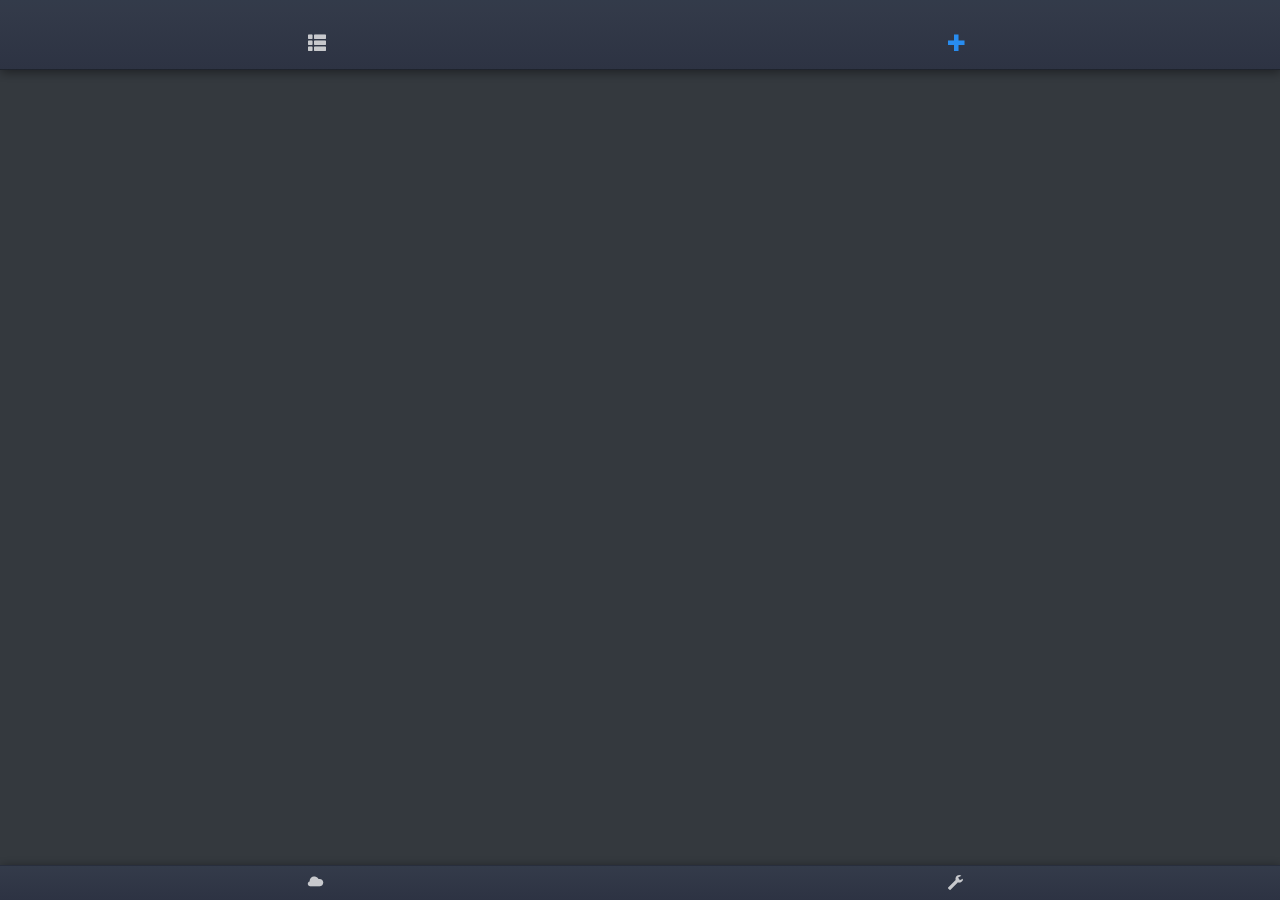
==== index.html @ 7ccb8693 "1st commit" ====
<!DOCTYPE html>
<!--
    Licensed to the Apache Software Foundation (ASF) under one
    or more contributor license agreements.  See the NOTICE file
    distributed with this work for additional information
    regarding copyright ownership.  The ASF licenses this file
    to you under the Apache License, Version 2.0 (the
    "License"); you may not use this file except in compliance
    with the License.  You may obtain a copy of the License at

    http://www.apache.org/licenses/LICENSE-2.0

    Unless required by applicable law or agreed to in writing,
    software distributed under the License is distributed on an
    "AS IS" BASIS, WITHOUT WARRANTIES OR CONDITIONS OF ANY
     KIND, either express or implied.  See the License for the
    specific language governing permissions and limitations
    under the License.
-->
<html xmlns="http://www.w3.org/1999/xhtml">

<head>
    <meta charset="utf-8"/>
    <meta name="format-detection" content="telephone=no"/>
    <!-- WARNING: for iOS 7, remove the width=device-width and height=device-height attributes. See https://issues.apache.org/jira/browse/CB-4323 -->
    <meta name="viewport"
          content="user-scalable=no, initial-scale=1, maximum-scale=1, minimum-scale=1, width=device-width, height=device-height, target-densitydpi=device-dpi"/>
    <meta name="msapplication-tap-highlight" content="no"/>
    <title>Hello World</title>
</head>



<link rel="stylesheet" href="css/style.css" type="text/css"/>

<script type="text/javascript" src="js/delog.js"></script>

<script type="text/javascript" src="js/local.js"></script>
<script type="text/javascript" src="js/cordova.js"></script>

<script type="text/javascript" src="js/jquery-1.11.1.js"></script>
<script type="text/javascript" src="js/utilita.js"></script>
<script type="text/javascript" src="js/login.js"></script>


<script>

    var c_id = new Date().getTime();

    if (!localStorage.getItem('customer_id')) {
        localStorage.setItem('customer_id', c_id);
        localStorage.setItem('password', '');
    }
    if (localStorage.getItem('customer_id') == 'restore') {
        localStorage.setItem('customer_id', c_id);
    }
</script>


<body class="body"
      style="background-image:url(imm/sfondo_login.png); background-repeat: no-repeat; background-color: white">

<label for="tiText" style="font-size:18px; color:#6b6868;position:absolute; top:25px; left:35px">Password</label>
<br>
<input style="font-size:20px; border-color:#ccc; position:absolute; top:48px; left:33px" type="password" id="psw"
       value=""/>

<div style="position:absolute; top:115px; left:100px; width:115px; height:75px" onclick="tentaLogin()"></div>
<script>
    //if (localStorage.getItem('password') == "") {
    sessionStorage.setItem("login_superata", true);
    location.href = "home.html";
    //}
</script>
<div id="c_id" style="position:absolute; top:252px; left:85px; color:#6b6868">customer id:
    <script>
        document.write(localStorage.getItem('customer_id'))
    </script>
</div>
<div style="position:absolute; top:435px; left:190px; color:#6b6868; width:100px; height:20px; padding:20px 0px 0px 20px">
    <script>
        document.write('<a href="mailto:info@hictech.com?subject=iDocs1.2 request new psw customer-id:' + localStorage.getItem('customer_id') + '" target="_blank">' + RECUPERA_PASSWORD + '</a>')
    </script>
</div>

<div style="position:absolute; top:435px; left:2px; color:#6b6868; width:100px; height:20px; padding:20px 0px 0px 20px">
    <a href="credits.html">Credits</a>
</div>
</body>

<script>
    function tentaLogin() {

        var psw = document.getElementById("psw").value;

        if (verificaPassword(psw)) {
            sessionStorage.setItem('login_superata', true);
            location.href = "home.html";
        }


    }
</script>

</html>
---- css/style.css ----
* {
    -webkit-box-sizing: border-box;
    -moz-box-sizing: border-box;
    box-sizing: border-box;
}

html {
    -ms-touch-action: none;
}

.body,body {
    background-color: #313942;
    font-family: source_sans_proregular;
    font-size: 11px;
    overflow: hidden; /* this is important to prevent the whole page to bounce */
}


/* SCROLLER */



#mainWrapper {
    position: absolute;
    z-index: 1000;
    top: 0px;
    bottom: 0px;
    left: 0px;
    right: 0px;
    background: #34393e;
    overflow: hidden;

    /* queste due se non viene lanciato iScroll usano lo scroll nativo di iOS */
    overflow-y: scroll;
    -webkit-overflow-scrolling: touch;
}


#mainScroller {
    position: absolute;
    z-index: 1;
    -webkit-tap-highlight-color: rgba(0, 0, 0, 0);
    width: 100%;
    -webkit-transform: translateZ(0);
    -moz-transform: translateZ(0);
    -ms-transform: translateZ(0);
    -o-transform: translateZ(0);
    transform: translateZ(0);
    -webkit-touch-callout: none;
    -webkit-user-select: none;
    -moz-user-select: none;
    -ms-user-select: none;
    user-select: none;
    -webkit-text-size-adjust: none;
    -moz-text-size-adjust: none;
    -ms-text-size-adjust: none;
    -o-text-size-adjust: none;
    text-size-adjust: none;

}


#general_container{
    padding-top:70px;


}


#zoomAreaWrapper {
    position: absolute;
    z-index: 1;
    top: 20px;
    bottom: 0px;
    left: 0px;
    right: 0px;
    background: #34393e;
    overflow: hidden;
}

#zoomAreaScroller {
    position: absolute;
    z-index: 1;
    -webkit-tap-highlight-color: rgba(0, 0, 0, 0);
    width: 100%;
    -webkit-transform: translateZ(0);
    -moz-transform: translateZ(0);
    -ms-transform: translateZ(0);
    -o-transform: translateZ(0);
    transform: translateZ(0);
    -webkit-touch-callout: none;
    -webkit-user-select: none;
    -moz-user-select: none;
    -ms-user-select: none;
    user-select: none;
    -webkit-text-size-adjust: none;
    -moz-text-size-adjust: none;
    -ms-text-size-adjust: none;
    -o-text-size-adjust: none;
    text-size-adjust: none;
}




/* IL RESTO*/

a {
    text-decoration: none;
    color: #444
}

#confirm_box {
    display: none
}

#confirm {
    background-image: url(../imm/sfondo_confirm.png);
    width: 220px;
    height: 147px;
    padding: 70px 50px 0px 50px;
    text-align: center;
    font-size: 13px;
    position: absolute;
    z-index: 33000;
    top: 120px;
    left: -3px;
    color: #000
}

/*
#filtro {
    background-color: #000;
    width: 100%;
    opacity: 0.8;
    filter: alpha(opacity=80);
    height: 100%;
    position: absolute;
    z-index: 30000
}

.filtro_free_version {
    background-color: #000;
    width: 100%;
    opacity: 0.8;
    filter: alpha(opacity=80);
    height: 100%;
    position: absolute;
    top: 45px;
    z-index: 30000
}
*/

.intro {
    background-image: url(imm/intro.png);
    width: 320px;
    height: 480px;
    position: absolute;
    top: 0px;
    left: 0px;
    z-index: 55555
}




.new_button {
    background-image: url(../imm/new_doc_button.png);
    width: 102px;
    height: 31px;
    padding: 18px 0px 0px 25px;
    position: absolute;
    top: 20px;
    text-shadow: #b2afaf 1px 1px;
    text-align: center
}

.edit_button {
    background-image: url(../imm/edit_button.png);
    width: 127px;
    height: 31px;
    padding: 18px 0px 0px 0px;
    position: absolute;
    top: 20px;
    left: 193px;
    text-shadow: #b2afaf 1px 1px;
    text-align: center
}

.done_button {
    background-image: url(../imm/done_button.png);
    width: 127px;
    height: 31px;
    padding: 18px 0px 0px 0px;
    position: absolute;
    top: 20px;
    left: 100px;
    display: none;
    text-shadow: #b2afaf 1px 1px;
    text-align: center
}

.options_button {
    background-image: url(../imm/options.png);
    width: 48px;
    height: 27px;
    padding: 12px 0px 0px 21px;
    position: absolute;
    top: 26px;
    left: 125px
}

.button_ok {
    background-image: url(../imm/ok.png);
    width: 103px;
    height: 68px;
}

.doc {
    background-color: rgba(0, 0, 0, 0.3);
    width: 100%;
    height: 110px;
    position: relative;
    margin-bottom: 2px;
    overflow: hidden;

}



.doc:last-child {
    margin-bottom: 65px;
}









.pic_zoom {
    width: 320px;
    height: 400px;
    position: relative;
    top: 0px;
    left: 0px;
    z-index: 33333
}

div.button_bar {
    display: block;
    position: absolute;
    margin: 0;
    padding: 0;
    left: 0;
    top: 412px;
    width: 100%;
    height: 50px;
    min-height: 0px !important;
}

div.button_bar > img {
    margin: 0;
    padding: 0;
    display: inline;
    background-repeat: no-repeat;
    background-position: center top;
    position: relative;
}
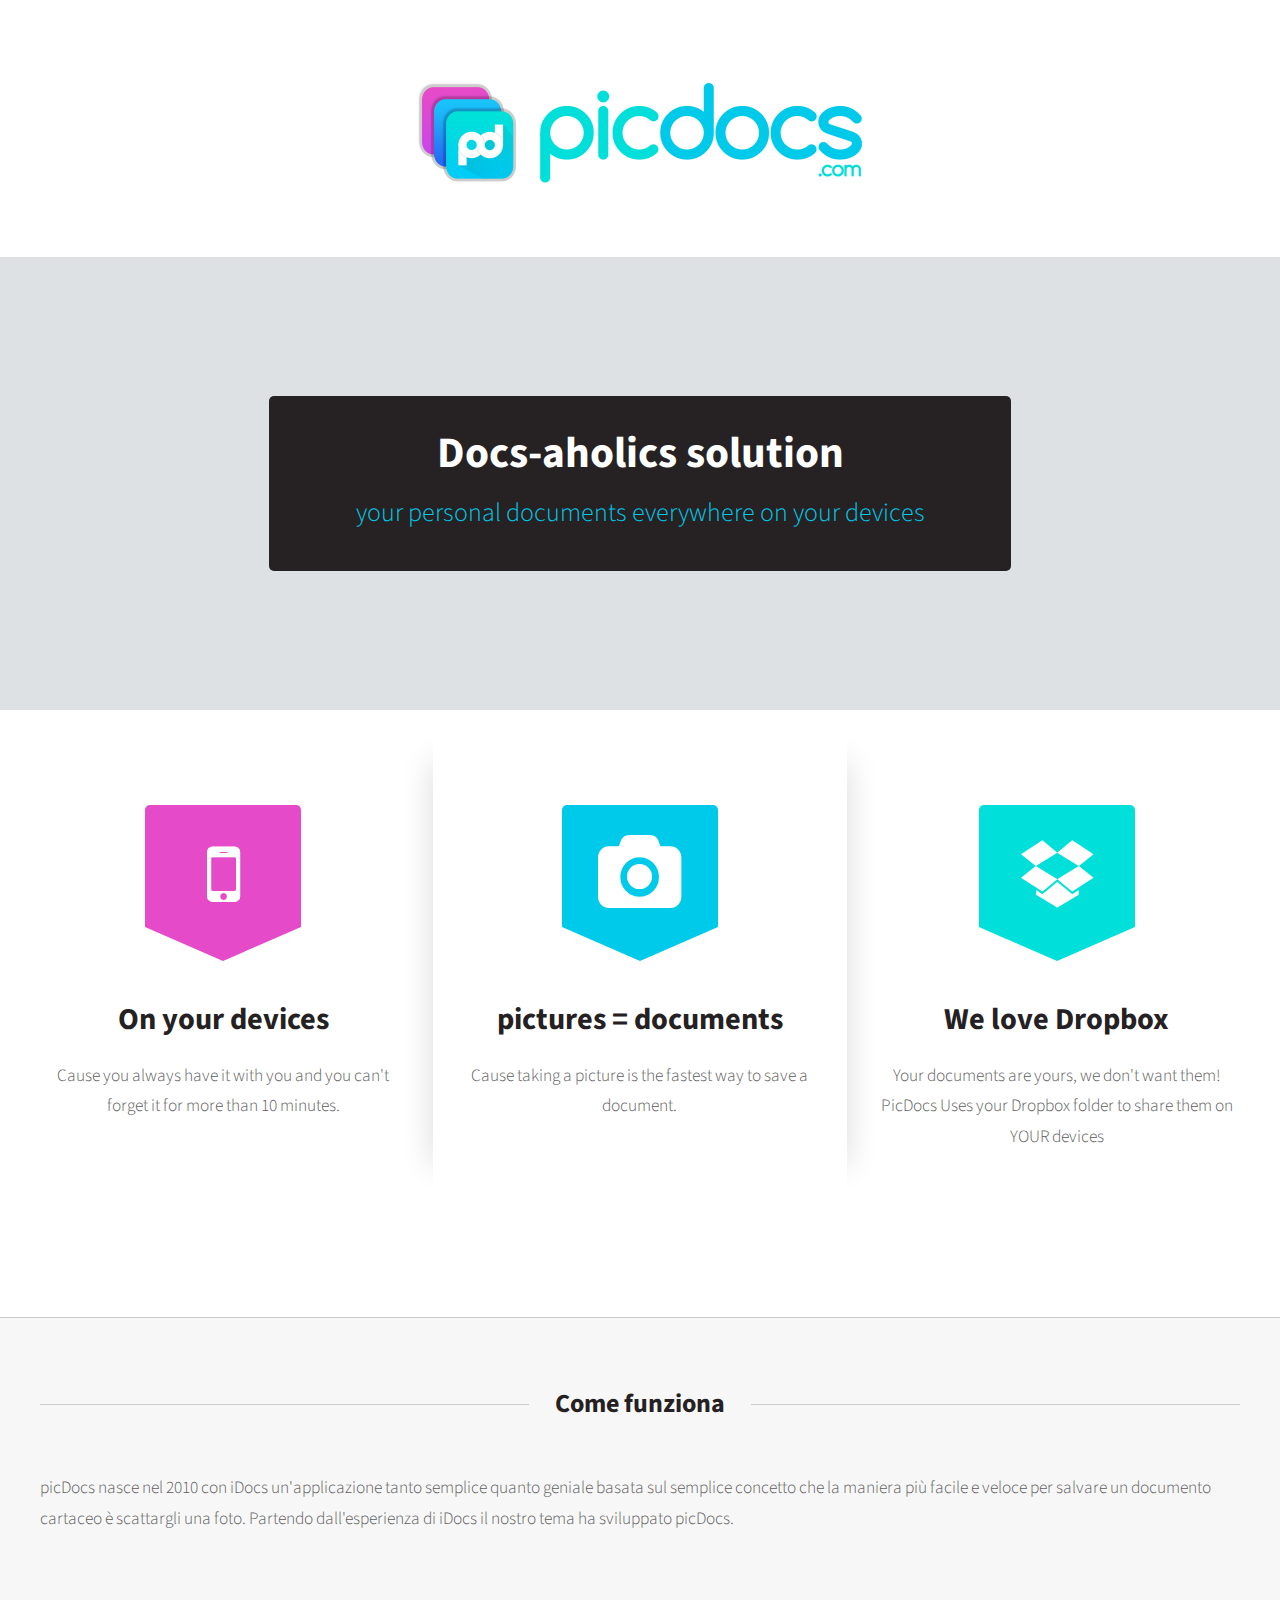
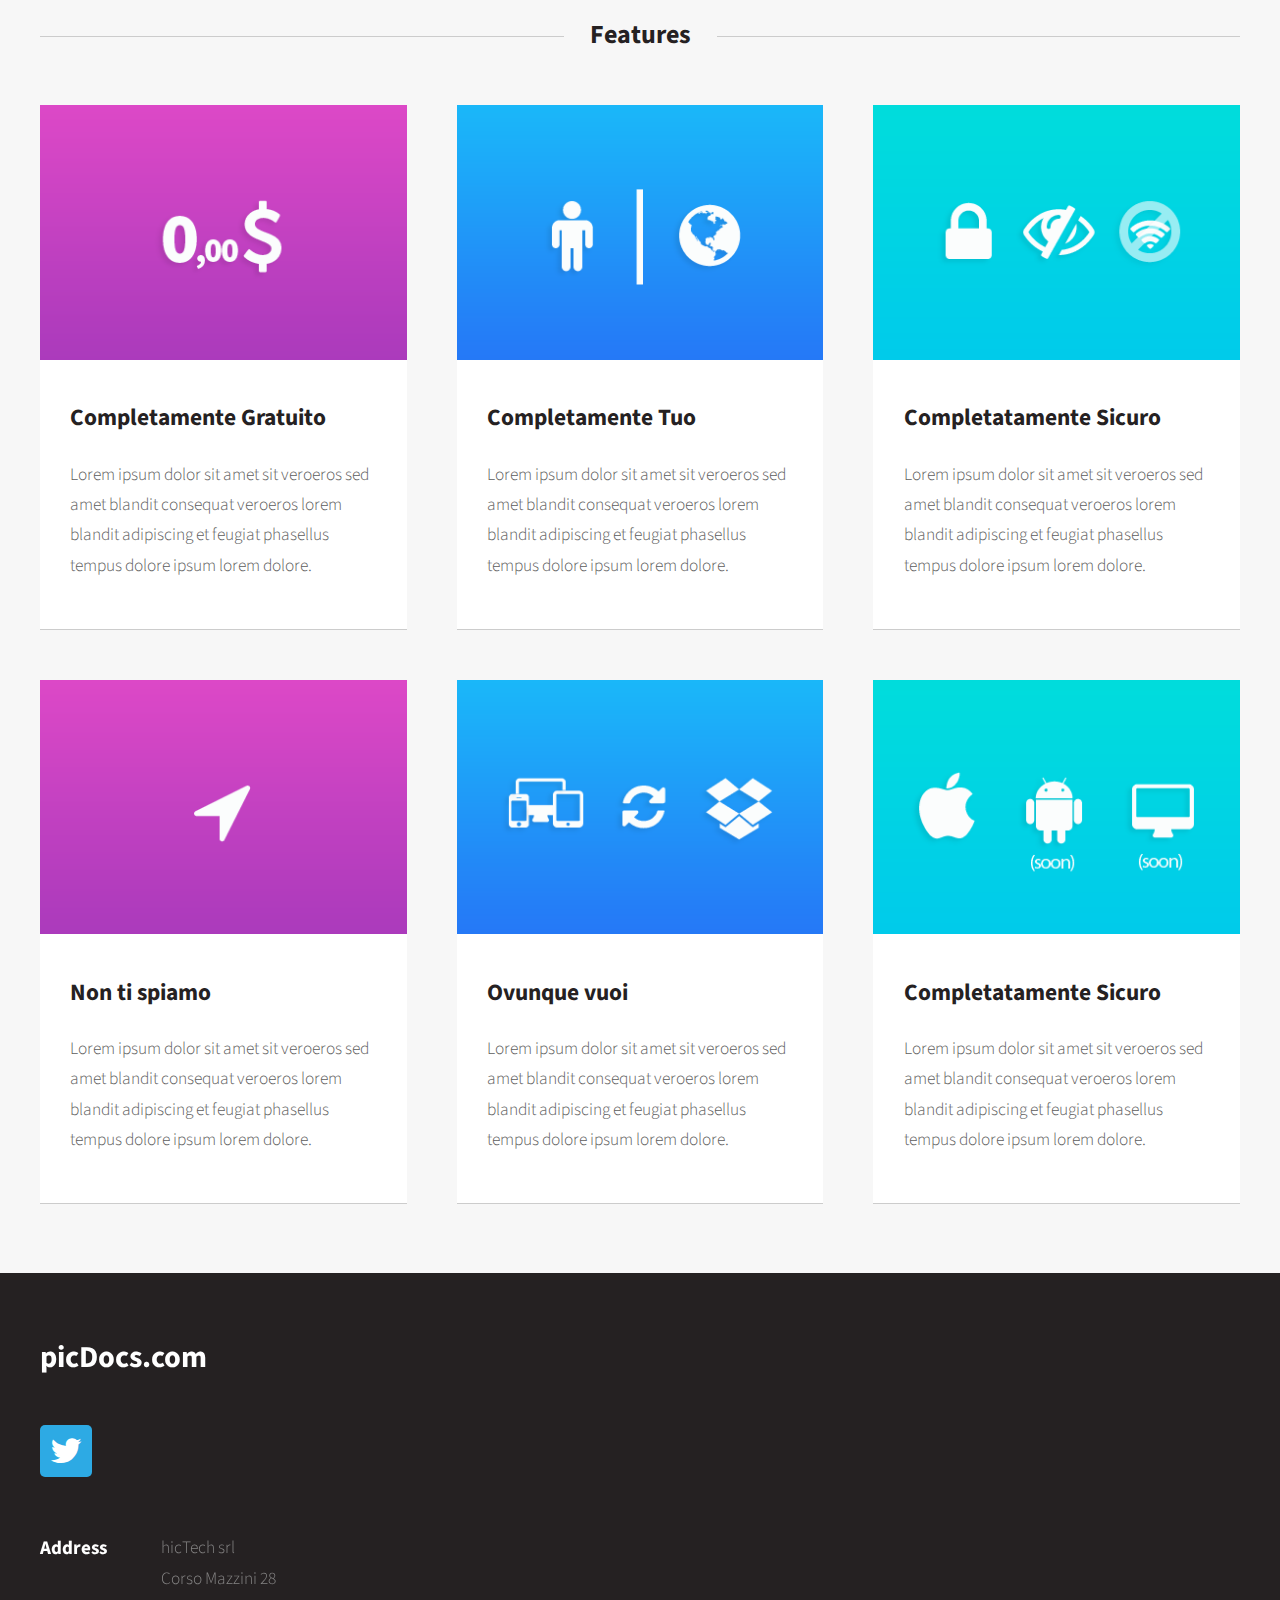
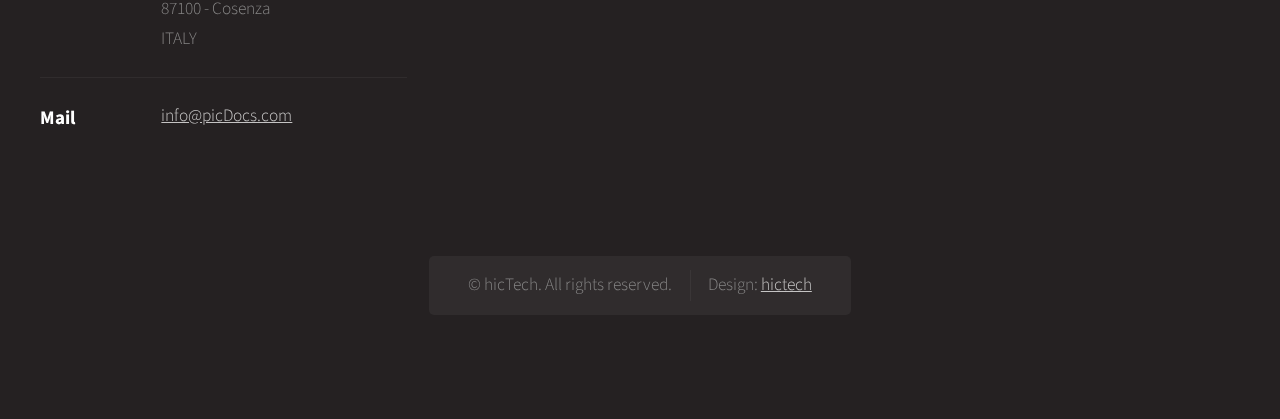
==== commit ced4786c: "1st commit" ====
--- a/index.html
+++ b/index.html
@@ -1,105 +1,470 @@
-<!DOCTYPE html>
+<!DOCTYPE HTML>
 <!--
-    Licensed to the Apache Software Foundation (ASF) under one
-    or more contributor license agreements.  See the NOTICE file
-    distributed with this work for additional information
-    regarding copyright ownership.  The ASF licenses this file
-    to you under the Apache License, Version 2.0 (the
-    "License"); you may not use this file except in compliance
-    with the License.  You may obtain a copy of the License at
-
-    http://www.apache.org/licenses/LICENSE-2.0
-
-    Unless required by applicable law or agreed to in writing,
-    software distributed under the License is distributed on an
-    "AS IS" BASIS, WITHOUT WARRANTIES OR CONDITIONS OF ANY
-     KIND, either express or implied.  See the License for the
-    specific language governing permissions and limitations
-    under the License.
+	Dopetrope by HTML5 UP
+	html5up.net | @n33co
+	Free for personal and commercial use under the CCA 3.0 license (html5up.net/license)
 -->
-<html xmlns="http://www.w3.org/1999/xhtml">
-
-<head>
-    <meta charset="utf-8"/>
-    <meta name="format-detection" content="telephone=no"/>
-    <!-- WARNING: for iOS 7, remove the width=device-width and height=device-height attributes. See https://issues.apache.org/jira/browse/CB-4323 -->
-    <meta name="viewport"
-          content="user-scalable=no, initial-scale=1, maximum-scale=1, minimum-scale=1, width=device-width, height=device-height, target-densitydpi=device-dpi"/>
-    <meta name="msapplication-tap-highlight" content="no"/>
-    <title>Hello World</title>
-</head>
-
-
-
-<link rel="stylesheet" href="css/style.css" type="text/css"/>
-
-<script type="text/javascript" src="js/delog.js"></script>
-
-<script type="text/javascript" src="js/local.js"></script>
-<script type="text/javascript" src="js/cordova.js"></script>
-
-<script type="text/javascript" src="js/jquery-1.11.1.js"></script>
-<script type="text/javascript" src="js/utilita.js"></script>
-<script type="text/javascript" src="js/login.js"></script>
-
-
-<script>
-
-    var c_id = new Date().getTime();
-
-    if (!localStorage.getItem('customer_id')) {
-        localStorage.setItem('customer_id', c_id);
-        localStorage.setItem('password', '');
-    }
-    if (localStorage.getItem('customer_id') == 'restore') {
-        localStorage.setItem('customer_id', c_id);
-    }
-</script>
-
-
-<body class="body"
-      style="background-image:url(imm/sfondo_login.png); background-repeat: no-repeat; background-color: white">
-
-<label for="tiText" style="font-size:18px; color:#6b6868;position:absolute; top:25px; left:35px">Password</label>
-<br>
-<input style="font-size:20px; border-color:#ccc; position:absolute; top:48px; left:33px" type="password" id="psw"
-       value=""/>
-
-<div style="position:absolute; top:115px; left:100px; width:115px; height:75px" onclick="tentaLogin()"></div>
-<script>
-    //if (localStorage.getItem('password') == "") {
-    sessionStorage.setItem("login_superata", true);
-    location.href = "home.html";
-    //}
-</script>
-<div id="c_id" style="position:absolute; top:252px; left:85px; color:#6b6868">customer id:
+<html>
+	<head>
+		<title>picDocs</title>
+		<meta http-equiv="content-type" content="text/html; charset=utf-8" />
+		<meta name="description" content="" />
+		<meta name="keywords" content="" />
+		<!--[if lte IE 8]><script src="css/ie/html5shiv.js"></script><![endif]-->
+		<script src="js/jquery.min.js"></script>
+		<script src="js/jquery.dropotron.min.js"></script>
+		<script src="js/skel.min.js"></script>
+		<script src="js/skel-layers.min.js"></script>
+		<script src="js/init.js"></script>
+
+
+
+
+        <!-- HICTECH -->
+
+        <script type="text/javascript" src="js/ht/hicGoogleDocsParser.js"></script>
+        <script type="text/javascript" src="js/ht/underscore/underscore.js"></script>
+        <script type="text/javascript" src="js/ht/underscore/_plus.js"></script>
+        <!--[if lt IE 9]>
+        <script type="text/javascript" src="js/ht/spinner/spinners.min.js"></script>
+        <![endif]-->
+
+        <script type="text/javascript" src="js/ht/spinner/spinners.min.js"></script>
+        <link rel="stylesheet" href="css/hicTechStyle.css" />
+
+
+
+
+
+
+        <!-- HICTECH -->
+
+
+
+		<noscript>
+			<link rel="stylesheet" href="css/skel.css" />
+			<link rel="stylesheet" href="css/style.css" />
+			<link rel="stylesheet" href="css/style-desktop.css" />
+		</noscript>
+
+		<!--[if lte IE 8]><link rel="stylesheet" href="css/ie/v8.css" /><![endif]-->
+
+
+        <link rel="apple-touch-icon-precomposed" sizes="57x57" href="images/favicomatic/apple-touch-icon-57x57.png" />
+        <link rel="apple-touch-icon-precomposed" sizes="114x114" href="images/favicomatic/apple-touch-icon-114x114.png" />
+        <link rel="apple-touch-icon-precomposed" sizes="72x72" href="images/favicomatic/apple-touch-icon-72x72.png" />
+        <link rel="apple-touch-icon-precomposed" sizes="144x144" href="images/favicomatic/apple-touch-icon-144x144.png" />
+        <link rel="apple-touch-icon-precomposed" sizes="60x60" href="images/favicomatic/apple-touch-icon-60x60.png" />
+        <link rel="apple-touch-icon-precomposed" sizes="120x120" href="images/favicomatic/apple-touch-icon-120x120.png" />
+        <link rel="apple-touch-icon-precomposed" sizes="76x76" href="images/favicomatic/apple-touch-icon-76x76.png" />
+        <link rel="apple-touch-icon-precomposed" sizes="152x152" href="images/favicomatic/apple-touch-icon-152x152.png" />
+        <link rel="icon" type="image/png" href="images/favicomatic/favicon-196x196.png" sizes="196x196" />
+        <link rel="icon" type="image/png" href="images/favicomatic/favicon-96x96.png" sizes="96x96" />
+        <link rel="icon" type="image/png" href="images/favicomatic/favicon-32x32.png" sizes="32x32" />
+        <link rel="icon" type="image/png" href="images/favicomatic/favicon-16x16.png" sizes="16x16" />
+        <link rel="icon" type="image/png" href="images/favicomatic/favicon-128.png" sizes="128x128" />
+        <meta name="application-name" content="&nbsp;"/>
+        <meta name="msapplication-TileColor" content="#FFFFFF" />
+        <meta name="msapplication-TileImage" content="images/favicomatic/mstile-144x144.png" />
+        <meta name="msapplication-square70x70logo" content="images/favicomatic/mstile-70x70.png" />
+        <meta name="msapplication-square150x150logo" content="images/favicomatic/mstile-150x150.png" />
+        <meta name="msapplication-wide310x150logo" content="images/favicomatic/mstile-310x150.png" />
+        <meta name="msapplication-square310x310logo" content="images/favicomatic/mstile-310x310.png" />
+
+
+
+    </head>
+	<body class="homepage">
     <script>
-        document.write(localStorage.getItem('customer_id'))
+        $(document).ready(function(){
+            hicGoogleDocsParser({
+                "url":"https://docs.google.com/spreadsheet/pub?key=1JZFHIdEAyb4MhEeuMJN0J8t4vjm_OtNgLN1_GQqDQ0Y&output=html",
+                "callback":"jsonready",
+                "loadingTarget":"#result_json",
+                "target" : "#result_json"
+            });
+        });
+
+        function jsonready(result,opts){
+
+
+
+            $("body").find(".i18n").each(function(){
+                var key = $(this).attr("data-loc-key");
+                if(_.is(key)){
+                    var localized_string = getLocalizedString(result,key);
+                    $(this).html(localized_string);
+                }
+            })
+
+        }
+
+        function getLocalizedString(result,key){
+            var ret;
+
+            var language = window.navigator.userLanguage || window.navigator.language;
+
+            var lan = (language.indexOf("it") != -1)? "it" : "en";
+
+
+            _.each(result["trs"],function(tr){
+                if ( tr["key"] == key){
+                    ret = tr[lan];
+                }
+            });
+
+            return ret;
+
+        }
+
+
+
     </script>
-</div>
-<div style="position:absolute; top:435px; left:190px; color:#6b6868; width:100px; height:20px; padding:20px 0px 0px 20px">
-    <script>
-        document.write('<a href="mailto:info@hictech.com?subject=iDocs1.2 request new psw customer-id:' + localStorage.getItem('customer_id') + '" target="_blank">' + RECUPERA_PASSWORD + '</a>')
-    </script>
-</div>
-
-<div style="position:absolute; top:435px; left:2px; color:#6b6868; width:100px; height:20px; padding:20px 0px 0px 20px">
-    <a href="credits.html">Credits</a>
-</div>
-</body>
-
-<script>
-    function tentaLogin() {
-
-        var psw = document.getElementById("psw").value;
-
-        if (verificaPassword(psw)) {
-            sessionStorage.setItem('login_superata', true);
-            location.href = "home.html";
-        }
-
-
-    }
-</script>
-
-</html>
+		<!-- Header -->
+			<div id="header-wrapper">
+				<div id="header">
+
+                    <div class="logo_picDocs"></div>
+					
+					<!-- Logo -->
+                    <!--
+						<h1><a href="index.html">picDocs</a></h1>
+                        <a href="index.html">docsaholics solution</a>
+					-->
+					<!-- Nav -->
+                    <!--
+						<nav id="nav">
+							<ul>
+								<li class="current"><a href="index.html">Home</a></li>
+								<li>
+									<a href="">Dropdown</a>
+									<ul>
+										<li><a href="#">Lorem ipsum dolor</a></li>
+										<li><a href="#">Magna phasellus</a></li>
+										<li><a href="#">Etiam dolore nisl</a></li>
+										<li>
+											<a href="">Phasellus consequat</a>
+											<ul>
+												<li><a href="#">Magna phasellus</a></li>
+												<li><a href="#">Etiam dolore nisl</a></li>
+												<li><a href="#">Veroeros feugiat</a></li>
+												<li><a href="#">Nisl sed aliquam</a></li>
+												<li><a href="#">Dolore adipiscing</a></li>
+											</ul>
+										</li>
+										<li><a href="#">Veroeros feugiat</a></li>
+									</ul>
+								</li>
+								<li><a href="left-sidebar.html">Left Sidebar</a></li>
+								<li><a href="right-sidebar.html">Right Sidebar</a></li>
+								<li><a href="no-sidebar.html">No Sidebar</a></li>
+							</ul>
+						</nav>
+                        -->
+					<!-- Banner -->
+						<section id="banner">
+							<header>
+								<h2 class="i18n" data-loc-key="slogan" >Docs-aholics solution</h2>
+								<p class="i18n" data-loc-key="sottoslogan">your personal documents everywhere on your devices</p>
+							</header>
+						</section>
+
+					<!-- Intro -->
+						<section id="intro" class="container">
+							<div class="row">
+                                <div class="4u">
+                                    <section class="first">
+                                        <i class="icon featured alt2 fa-mobile"></i>
+                                        <header>
+                                            <h2 class="i18n" data-loc-key="on_your_device_title" >On your devices</h2>
+                                        </header>
+                                        <p class="i18n" data-loc-key="on_your_device_text" >Cause you always have it with you and you can't forget it for more than 10 minutes.</p>
+                                    </section>
+                                </div>
+								<div class="4u">
+									<section class="middle">
+										<i class="icon featured fa-camera pinkBG"></i>
+										<header>
+											<h2 class="i18n" data-loc-key="pictures_title" >pictures = documents</h2>
+										</header>
+										<p class="i18n" data-loc-key="pictures_text" >Cause taking a picture is the fastest way to save a document.</p>
+									</section>
+								</div>
+								<div class="4u">
+									<section class="last">
+										<i class="icon featured alt fa-dropbox"></i>
+										<header>
+											<h2 class="i18n" data-loc-key="we_love_dropbox_title" >We love Dropbox</h2>
+										</header>
+										<p class="i18n" data-loc-key="we_love_dropbox_text" >Your documents are yours, we don't want them! PicDocs Uses your Dropbox folder to share them on YOUR devices</p>
+									</section>
+								</div>
+
+							</div>
+                            <!--
+							<footer>
+								<ul class="actions">
+									<li><a href="#" class="button big">Get Started</a></li>
+									<li><a href="#" class="button alt big">Learn More</a></li>
+								</ul>
+							</footer>
+							-->
+						</section>
+		
+				</div>
+			</div>
+
+		<!-- Main -->
+			<div id="main-wrapper">
+				<div class="container">
+
+                    <div class="row">
+                        <div class="12u">
+
+                            <!-- Portfolio -->
+                            <section>
+                                <header class="major">
+                                    <h2>Come funziona</h2>
+                                </header>
+
+                                <div class="row">
+                                    <p>picDocs nasce nel 2010 con iDocs un'applicazione tanto semplice quanto geniale basata sul semplice concetto che la maniera più facile e veloce per salvare un documento cartaceo è scattargli una foto.
+                                        Partendo dall'esperienza di iDocs il nostro tema ha sviluppato picDocs.</p>
+                                </div>
+
+                            </section>
+
+                        </div>
+                    </div>
+
+
+					<div class="row">
+						<div class="12u">
+							
+							<!-- Portfolio -->
+								<section>
+									<header class="major">
+										<h2>Features</h2>
+									</header>
+
+									<div class="row">
+										<div class="4u">
+											<section class="box">
+												<a href="#" class="image featured"><img src="images/gradient1.png" alt="" /></a>
+												<header>
+													<h3>Completamente Gratuito</h3>
+												</header>
+												<p>Lorem ipsum dolor sit amet sit veroeros sed amet blandit consequat veroeros lorem blandit  adipiscing et feugiat phasellus tempus dolore ipsum lorem dolore.</p>
+											</section>
+										</div>
+										<div class="4u">
+											<section class="box">
+												<a href="#" class="image featured"><img src="images/gradient2.png" alt="" /></a>
+												<header>
+													<h3>Completamente Tuo</h3>
+												</header>
+												<p>Lorem ipsum dolor sit amet sit veroeros sed amet blandit consequat veroeros lorem blandit  adipiscing et feugiat phasellus tempus dolore ipsum lorem dolore.</p>
+											</section>
+										</div>
+										<div class="4u">
+											<section class="box">
+												<a href="#" class="image featured"><img src="images/gradient3.png" alt="" /></a>
+												<header>
+													<h3>Completatamente Sicuro</h3>
+												</header>
+												<p>Lorem ipsum dolor sit amet sit veroeros sed amet blandit consequat veroeros lorem blandit  adipiscing et feugiat phasellus tempus dolore ipsum lorem dolore.</p>
+											</section>
+										</div>
+
+									</div>
+
+                                    <div class="row">
+                                        <div class="4u">
+                                            <section class="box">
+                                                <a href="#" class="image featured"><img src="images/gradient4.png" alt="" /></a>
+                                                <header>
+                                                    <h3>Non ti spiamo</h3>
+                                                </header>
+                                                <p>Lorem ipsum dolor sit amet sit veroeros sed amet blandit consequat veroeros lorem blandit  adipiscing et feugiat phasellus tempus dolore ipsum lorem dolore.</p>
+                                            </section>
+                                        </div>
+                                        <div class="4u">
+                                            <section class="box">
+                                                <a href="#" class="image featured"><img src="images/gradient5.png" alt="" /></a>
+                                                <header>
+                                                    <h3>Ovunque vuoi</h3>
+                                                </header>
+                                                <p>Lorem ipsum dolor sit amet sit veroeros sed amet blandit consequat veroeros lorem blandit  adipiscing et feugiat phasellus tempus dolore ipsum lorem dolore.</p>
+                                            </section>
+                                        </div>
+                                        <div class="4u">
+                                            <section class="box">
+                                                <a href="#" class="image featured"><img src="images/gradient6.png" alt="" /></a>
+                                                <header>
+                                                    <h3>Completatamente Sicuro</h3>
+                                                </header>
+                                                <p>Lorem ipsum dolor sit amet sit veroeros sed amet blandit consequat veroeros lorem blandit  adipiscing et feugiat phasellus tempus dolore ipsum lorem dolore.</p>
+                                            </section>
+                                        </div>
+                                    </div>
+
+								</section>
+
+						</div>
+					</div>
+                    <!--
+					<div class="row">
+						<div class="12u">
+
+
+								<section>
+									<header class="major">
+										<h2>The Blog</h2>
+									</header>
+									<div class="row">
+										<div class="6u">
+											<section class="box">
+												<a href="#" class="image featured"><img src="images/pic08.jpg" alt="" /></a>
+												<header>
+													<h3>Magna tempus consequat lorem</h3>
+													<p>Posted 45 minutes ago</p>
+												</header>
+												<p>Lorem ipsum dolor sit amet sit veroeros sed et blandit consequat sed veroeros lorem et blandit  adipiscing feugiat phasellus tempus hendrerit, tortor vitae mattis tempor, sapien sem feugiat sapien, id suscipit magna felis nec elit. Class aptent taciti sociosqu ad litora torquent per conubia nostra, per inceptos lorem ipsum dolor sit amet.</p>
+												<footer>
+													<ul class="actions">
+														<li><a href="#" class="button icon fa-file-text">Continue Reading</a></li>
+														<li><a href="#" class="button alt icon fa-comment">33 comments</a></li>
+													</ul>
+												</footer>
+											</section>
+										</div>
+										<div class="6u">
+											<section class="box">
+												<a href="#" class="image featured"><img src="images/pic09.jpg" alt="" /></a>
+												<header>
+													<h3>Aptent veroeros et aliquam</h3>
+													<p>Posted 45 minutes ago</p>
+												</header>
+												<p>Lorem ipsum dolor sit amet sit veroeros sed et blandit consequat sed veroeros lorem et blandit  adipiscing feugiat phasellus tempus hendrerit, tortor vitae mattis tempor, sapien sem feugiat sapien, id suscipit magna felis nec elit. Class aptent taciti sociosqu ad litora torquent per conubia nostra, per inceptos lorem ipsum dolor sit amet.</p>
+												<footer>
+													<ul class="actions">
+														<li><a href="#" class="button icon fa-file-text">Continue Reading</a></li>
+														<li><a href="#" class="button alt icon fa-comment">33 comments</a></li>
+													</ul>
+												</footer>
+											</section>
+										</div>
+									</div>
+								</section>
+							
+						</div>
+					</div>
+                    -->
+				</div>
+			</div>
+
+		<!-- Footer -->
+			<div id="footer-wrapper">
+				<section id="footer" class="container">
+                    <!--
+					<div class="row">
+						<div class="8u">
+							<section>
+								<header>
+									<h2>Blandit nisl adipiscing</h2>
+								</header>
+								<ul class="dates">
+									<li>
+										<span class="date">Jan <strong>27</strong></span>
+										<h3><a href="#">Lorem dolor sit amet veroeros</a></h3>
+										<p>Ipsum dolor sit amet veroeros consequat blandit ipsum phasellus lorem consequat etiam.</p>
+									</li>
+									<li>
+										<span class="date">Jan <strong>23</strong></span>
+										<h3><a href="#">Ipsum sed blandit nisl consequat</a></h3>
+										<p>Blandit phasellus lorem ipsum dolor tempor sapien tortor hendrerit adipiscing feugiat lorem.</p>
+									</li>
+									<li>
+										<span class="date">Jan <strong>15</strong></span>
+										<h3><a href="#">Magna tempus lorem feugiat</a></h3>
+										<p>Dolore consequat sed phasellus lorem sed etiam nullam dolor etiam sed amet sit consequat.</p>
+									</li>
+									<li>
+										<span class="date">Jan <strong>12</strong></span>
+										<h3><a href="#">Dolore tempus ipsum feugiat nulla</a></h3>
+										<p>Feugiat lorem dolor sed nullam tempus lorem ipsum dolor sit amet nullam consequat.</p>
+									</li>
+									<li>
+										<span class="date">Jan <strong>10</strong></span>
+										<h3><a href="#">Blandit tempus aliquam?</a></h3>
+										<p>Feugiat sed tempus blandit tempus adipiscing nisl lorem ipsum dolor sit amet dolore.</p>
+									</li>
+								</ul>
+							</section>
+						</div>
+						<div class="4u">
+							<section>
+								<header>
+									<h2>What's this all about?</h2>
+								</header>
+								<a href="#" class="image featured"><img src="images/pic10.jpg" alt="" /></a>
+								<p>
+									This is <strong>Dopetrope</strong> a free, fully responsive HTML5 site template by 
+									<a href="http://n33.co">AJ</a> for <a href="http://html5up.net/">HTML5 UP</a> It's released for free under
+									the <a href="http://html5up.net/license/">Creative Commons Attribution</a> license so feel free to use it for any personal or commercial project &ndash; just don't forget to credit us!
+								</p>
+								<footer>
+									<a href="#" class="button">Find out more</a>
+								</footer>
+							</section>
+						</div>
+					</div>
+                    -->
+					<div class="row">
+
+						<div class="4u">
+							<section>
+								<header>
+									<h2>picDocs.com</h2>
+								</header>
+								<ul class="social">
+									<!-- <li><a class="icon fa-facebook" href="#"><span class="label">Facebook</span></a></li> -->
+									<li><a class="icon fa-twitter" href="https://twitter.com/picDocuments" target="_blank"><span class="label">Twitter</span></a></li>
+									<!-- <li><a class="icon fa-dribbble" href="#"><span class="label">Dribbble</span></a></li> -->
+									<!--<li><a class="icon fa-linkedin" href="" target="_blank"><span class="label">LinkedIn</span></a></li>-->
+								</ul>
+								<ul class="contact">
+									<li>
+										<h3>Address</h3>
+										<p>
+											hicTech srl<br />
+											Corso Mazzini 28 <br />
+                                            87100 - Cosenza <br />
+											ITALY
+										</p>
+									</li>
+									<li>
+										<h3>Mail</h3>
+										<p><a href="#">info@picDocs.com</a></p>
+									</li>
+								</ul>
+							</section>
+						</div>
+					</div>
+					<div class="row">
+						<div class="12u">
+						
+							<!-- Copyright -->
+								<div id="copyright">
+									<ul class="links">
+										<li>&copy; hicTech. All rights reserved.</li><li>Design: <a href="http://hictech.com">hictech</a></li>
+									</ul>
+								</div>
+
+						</div>
+					</div>
+				</section>
+			</div>
+
+	</body>
+</html>--- a/css/hicTechStyle.css
+++ b/css/hicTechStyle.css
@@ -0,0 +1,19 @@
+.logo_picDocs{
+    background: url("../images/logo_picdocs.jpg");
+    width: 450px;
+    height: 110px;
+    margin: 0px auto;
+    background-size: 450px 110px;
+}
+
+
+.mobile .logo_picDocs{
+    background: url("../images/logo_picdocs.jpg");
+    width: 195px;
+    height: 48px;
+    margin: 0px auto;
+    background-size: 195px 48px;
+}
+
+
+
--- a/css/skel.css
+++ b/css/skel.css
@@ -0,0 +1,222 @@
+/* Resets (http://meyerweb.com/eric/tools/css/reset/ | v2.0 | 20110126 | License: none (public domain)) */
+
+	html,body,div,span,applet,object,iframe,h1,h2,h3,h4,h5,h6,p,blockquote,pre,a,abbr,acronym,address,big,cite,code,del,dfn,em,img,ins,kbd,q,s,samp,small,strike,strong,sub,sup,tt,var,b,u,i,center,dl,dt,dd,ol,ul,li,fieldset,form,label,legend,table,caption,tbody,tfoot,thead,tr,th,td,article,aside,canvas,details,embed,figure,figcaption,footer,header,hgroup,menu,nav,output,ruby,section,summary,time,mark,audio,video{margin:0;padding:0;border:0;font-size:100%;font:inherit;vertical-align:baseline;}article,aside,details,figcaption,figure,footer,header,hgroup,menu,nav,section{display:block;}body{line-height:1;}ol,ul{list-style:none;}blockquote,q{quotes:none;}blockquote:before,blockquote:after,q:before,q:after{content:'';content:none;}table{border-collapse:collapse;border-spacing:0;}body{-webkit-text-size-adjust:none}
+
+/* Box Model */
+
+	*, *:before, *:after {
+		-moz-box-sizing: border-box;
+		-webkit-box-sizing: border-box;
+		box-sizing: border-box;
+	}
+
+/* Container */
+
+	body {
+		/* min-width: (containers) */
+		min-width: 1200px;
+	}
+
+	.container {
+		margin-left: auto;
+		margin-right: auto;
+		
+		/* width: (containers) */
+		width: 1200px;
+	}
+
+	/* Modifiers */
+	
+		.container.small {
+			/* width: (containers) * 0.75; */
+			width: 900px;
+		}
+
+		.container.big {
+			width: 100%;
+
+			/* max-width: (containers) * 1.25; */
+			max-width: 1500px;
+
+			/* min-width: (containers); */
+			min-width: 1200px;
+		}
+
+/* Grid */
+
+	.\31 2u { width: 100% }
+	.\31 1u { width: 91.6666666667% }
+	.\31 0u { width: 83.3333333333% }
+	.\39 u { width: 75% }
+	.\38 u { width: 66.6666666667% }
+	.\37 u { width: 58.3333333333% }
+	.\36 u { width: 50% }
+	.\35 u { width: 41.6666666667% }
+	.\34 u { width: 33.3333333333% }
+	.\33 u { width: 25% }
+	.\32 u { width: 16.6666666667% }
+	.\31 u { width: 8.3333333333% }
+	.\-11u { margin-left: 91.6666666667% }
+	.\-10u { margin-left: 83.3333333333% }
+	.\-9u { margin-left: 75% }
+	.\-8u { margin-left: 66.6666666667% }
+	.\-7u { margin-left: 58.3333333333% }
+	.\-6u { margin-left: 50% }
+	.\-5u { margin-left: 41.6666666667% }
+	.\-4u { margin-left: 33.3333333333% }
+	.\-3u { margin-left: 25% }
+	.\-2u { margin-left: 16.6666666667% }
+	.\-1u { margin-left: 8.3333333333% }
+
+	/* Rows */
+
+		.row > * {
+			float: left;
+		}
+
+		.row:after {
+			content: '';
+			display: block;
+			clear: both;
+			height: 0;
+		}
+
+		.row:first-child > * {
+			padding-top: 0 !important;
+		}
+
+		.row.uniform > * > :first-child {
+			margin-top: 0;
+		}
+
+		.row.uniform > * > :last-child {
+			margin-bottom: 0;
+		}
+
+		/* Normal */
+
+			.row > * {
+				/* padding-left: (gutters) */
+				padding-left: 40px;
+			}
+
+			.row + .row > * {
+				/* padding: (gutters) 0 0 (gutters) */
+				padding: 40px 0 0 40px;
+			}
+
+			.row {
+				/* margin-left: -(gutters) */
+				margin-left: -40px;
+			}
+
+			.row + .row.uniform > * {
+				/* padding: (gutters.vertical) 0 0 (gutters.vertical) */
+				padding: 40px 0 0 40px;
+			}
+
+		/* Flush */
+
+			.row.flush > * {
+				padding-left: 0;
+			}
+
+			.row + .row.flush > * {
+				padding: 0;
+			}
+
+			.row.flush {
+				margin-left: 0;
+			}
+
+			.row + .row.uniform.flush > * {
+				padding: 0;
+			}
+
+		/* Quarter */
+
+			.row.quarter > * {
+				/* padding-left: (gutters * 0.25) */
+				padding-left: 10px;
+			}
+
+			.row + .row.quarter > * {
+				/* padding: (gutters * 0.25) 0 0 (gutters * 0.25) */
+				padding: 10px 0 0 10px;
+			}
+
+			.row.quarter {
+				/* margin-left: -(gutters * 0.25) */
+				margin-left: -10px;
+			}
+
+			.row + .row.uniform.quarter > * {
+				/* padding: (gutters.vertical * 0.25) 0 0 (gutters.vertical * 0.25) */
+				padding: 10px 0 0 10px;
+			}
+
+		/* Half */
+
+			.row.half > * {
+				/* padding-left: (gutters * 0.5) */
+				padding-left: 20px;
+			}
+
+			.row + .row.half > * {
+				/* padding: (gutters * 0.5) 0 0 (gutters * 0.5) */
+				padding: 20px 0 0 20px;
+			}
+
+			.row.half {
+				/* margin-left: -(gutters * 0.5) */
+				margin-left: -20px;
+			}
+
+			.row + .row.uniform.half > * {
+				/* padding: (gutters.vertical * 0.5) 0 0 (gutters.vertical * 0.5) */
+				padding: 20px 0 0 20px;
+			}
+
+		/* One and (a) Half */
+
+			.row.oneandhalf > * {
+				/* padding-left: (gutters * 1.5) */
+				padding-left: 60px;
+			}
+
+			.row + .row.oneandhalf > * {
+				/* padding: (gutters * 1.5) 0 0 (gutters * 1.5) */
+				padding: 60px 0 0 60px;
+			}
+
+			.row.oneandhalf {
+				/* margin-left: -(gutters * 1.5) */
+				margin-left: -60px;
+			}
+
+			.row + .row.uniform.oneandhalf > * {
+				/* padding: (gutters.vertical * 1.5) 0 0 (gutters.vertical * 1.5) */
+				padding: 60px 0 0 60px;
+			}
+
+		/* Double */
+
+			.row.double > * {
+				/* padding-left: (gutters * 2) */
+				padding-left: 80px;
+			}
+
+			.row + .row.double > * {
+				/* padding: (gutters * 2) 0 0 (gutters * 2) */
+				padding: 80px 0 0 80px;
+			}
+
+			.row.double {
+				/* margin-left: -(gutters * 2) */
+				margin-left: -80px;
+			}
+			
+			.row + .row.uniform.double > * {
+				/* padding: (gutters.vertical * 2) 0 0 (gutters.vertical * 2) */
+				padding: 80px 0 0 80px;
+			}--- a/css/style.css
+++ b/css/style.css
@@ -1,271 +1,849 @@
-* {
-    -webkit-box-sizing: border-box;
-    -moz-box-sizing: border-box;
-    box-sizing: border-box;
-}
-
-html {
-    -ms-touch-action: none;
-}
-
-.body,body {
-    background-color: #313942;
-    font-family: source_sans_proregular;
-    font-size: 11px;
-    overflow: hidden; /* this is important to prevent the whole page to bounce */
-}
-
-
-/* SCROLLER */
-
-
-
-#mainWrapper {
-    position: absolute;
-    z-index: 1000;
-    top: 0px;
-    bottom: 0px;
-    left: 0px;
-    right: 0px;
-    background: #34393e;
-    overflow: hidden;
-
-    /* queste due se non viene lanciato iScroll usano lo scroll nativo di iOS */
-    overflow-y: scroll;
-    -webkit-overflow-scrolling: touch;
-}
-
-
-#mainScroller {
-    position: absolute;
-    z-index: 1;
-    -webkit-tap-highlight-color: rgba(0, 0, 0, 0);
-    width: 100%;
-    -webkit-transform: translateZ(0);
-    -moz-transform: translateZ(0);
-    -ms-transform: translateZ(0);
-    -o-transform: translateZ(0);
-    transform: translateZ(0);
-    -webkit-touch-callout: none;
-    -webkit-user-select: none;
-    -moz-user-select: none;
-    -ms-user-select: none;
-    user-select: none;
-    -webkit-text-size-adjust: none;
-    -moz-text-size-adjust: none;
-    -ms-text-size-adjust: none;
-    -o-text-size-adjust: none;
-    text-size-adjust: none;
-
-}
-
-
-#general_container{
-    padding-top:70px;
-
-
-}
-
-
-#zoomAreaWrapper {
-    position: absolute;
-    z-index: 1;
-    top: 20px;
-    bottom: 0px;
-    left: 0px;
-    right: 0px;
-    background: #34393e;
-    overflow: hidden;
-}
-
-#zoomAreaScroller {
-    position: absolute;
-    z-index: 1;
-    -webkit-tap-highlight-color: rgba(0, 0, 0, 0);
-    width: 100%;
-    -webkit-transform: translateZ(0);
-    -moz-transform: translateZ(0);
-    -ms-transform: translateZ(0);
-    -o-transform: translateZ(0);
-    transform: translateZ(0);
-    -webkit-touch-callout: none;
-    -webkit-user-select: none;
-    -moz-user-select: none;
-    -ms-user-select: none;
-    user-select: none;
-    -webkit-text-size-adjust: none;
-    -moz-text-size-adjust: none;
-    -ms-text-size-adjust: none;
-    -o-text-size-adjust: none;
-    text-size-adjust: none;
-}
-
-
-
-
-/* IL RESTO*/
-
-a {
-    text-decoration: none;
-    color: #444
-}
-
-#confirm_box {
-    display: none
-}
-
-#confirm {
-    background-image: url(../imm/sfondo_confirm.png);
-    width: 220px;
-    height: 147px;
-    padding: 70px 50px 0px 50px;
-    text-align: center;
-    font-size: 13px;
-    position: absolute;
-    z-index: 33000;
-    top: 120px;
-    left: -3px;
-    color: #000
-}
-
-/*
-#filtro {
-    background-color: #000;
-    width: 100%;
-    opacity: 0.8;
-    filter: alpha(opacity=80);
-    height: 100%;
-    position: absolute;
-    z-index: 30000
-}
-
-.filtro_free_version {
-    background-color: #000;
-    width: 100%;
-    opacity: 0.8;
-    filter: alpha(opacity=80);
-    height: 100%;
-    position: absolute;
-    top: 45px;
-    z-index: 30000
-}
-*/
-
-.intro {
-    background-image: url(imm/intro.png);
-    width: 320px;
-    height: 480px;
-    position: absolute;
-    top: 0px;
-    left: 0px;
-    z-index: 55555
-}
-
-
-
-
-.new_button {
-    background-image: url(../imm/new_doc_button.png);
-    width: 102px;
-    height: 31px;
-    padding: 18px 0px 0px 25px;
-    position: absolute;
-    top: 20px;
-    text-shadow: #b2afaf 1px 1px;
-    text-align: center
-}
-
-.edit_button {
-    background-image: url(../imm/edit_button.png);
-    width: 127px;
-    height: 31px;
-    padding: 18px 0px 0px 0px;
-    position: absolute;
-    top: 20px;
-    left: 193px;
-    text-shadow: #b2afaf 1px 1px;
-    text-align: center
-}
-
-.done_button {
-    background-image: url(../imm/done_button.png);
-    width: 127px;
-    height: 31px;
-    padding: 18px 0px 0px 0px;
-    position: absolute;
-    top: 20px;
-    left: 100px;
-    display: none;
-    text-shadow: #b2afaf 1px 1px;
-    text-align: center
-}
-
-.options_button {
-    background-image: url(../imm/options.png);
-    width: 48px;
-    height: 27px;
-    padding: 12px 0px 0px 21px;
-    position: absolute;
-    top: 26px;
-    left: 125px
-}
-
-.button_ok {
-    background-image: url(../imm/ok.png);
-    width: 103px;
-    height: 68px;
-}
-
-.doc {
-    background-color: rgba(0, 0, 0, 0.3);
-    width: 100%;
-    height: 110px;
-    position: relative;
-    margin-bottom: 2px;
-    overflow: hidden;
-
-}
-
-
-
-.doc:last-child {
-    margin-bottom: 65px;
-}
-
-
-
-
-
-
-
-
-
-.pic_zoom {
-    width: 320px;
-    height: 400px;
-    position: relative;
-    top: 0px;
-    left: 0px;
-    z-index: 33333
-}
-
-div.button_bar {
-    display: block;
-    position: absolute;
-    margin: 0;
-    padding: 0;
-    left: 0;
-    top: 412px;
-    width: 100%;
-    height: 50px;
-    min-height: 0px !important;
-}
-
-div.button_bar > img {
-    margin: 0;
-    padding: 0;
-    display: inline;
-    background-repeat: no-repeat;
-    background-position: center top;
-    position: relative;
-} +@charset 'UTF-8';
+@import url("font-awesome.min.css");
+@import url("http://fonts.googleapis.com/css?family=Source+Sans+Pro:300,400,700,900,300italic");
+
+/*
+	Dopetrope by HTML5 UP
+	html5up.net | @n33co
+	Free for personal and commercial use under the CCA 3.0 license (html5up.net/license)
+*/
+
+/*********************************************************************************/
+/* Basic                                                                         */
+/*********************************************************************************/
+
+	body
+	{
+		background: #252122;
+		background-image: url('images/bg02.png');
+	}
+
+		body.is-loading * {
+			-moz-transition: none !important;
+			-webkit-transition: none !important;
+			-o-transition: none !important;
+			-ms-transition: none !important;
+			transition: none !important;
+			-moz-animation: none !important;
+			-webkit-animation: none !important;
+			-o-animation: none !important;
+			-ms-animation: none !important;
+			animation: none !important;
+		}
+
+	body,input,textarea,select
+	{
+		font-family: 'Source Sans Pro';
+		font-weight: 300;
+		color: #5d5d5d;
+	}
+
+	strong, b
+	{
+		color: #252122;
+		font-weight: 400;
+	}
+
+	i, em
+	{
+		font-style: italic;
+	}
+
+	sub
+	{
+		position: relative;
+		top: 0.5em;
+		font-size: 0.8em;
+	}
+
+	sup
+	{
+		position: relative;
+		top: -0.5em;
+		font-size: 0.8em;
+	}
+
+	blockquote
+	{
+		border-left: solid 0.75em #dddddd;
+		padding: 1em 0 1em 1.5em;
+		font-style: italic;
+	}
+
+	h1, h2, h3, h4, h5, h6
+	{
+		color: #252122;
+		font-weight: 700;
+	}
+
+		h1 a, h2 a, h3 a, h4 a, h5 a, h6 a
+		{
+			color: inherit;
+			text-decoration: none;
+		}
+
+	a
+	{
+		color: #00caea;
+		text-decoration: underline;
+	}
+
+		a:hover
+		{
+			text-decoration: none;
+		}
+
+	br.clear
+	{
+		clear: both;
+	}
+
+	hr
+	{
+		border: 0;
+		border-top: solid 1px #dddddd;
+		height: 1px;
+		margin: 2em 0 2em 0;
+	}
+
+	p, ul, ol, dl, table
+	{
+		margin-bottom: 2em;
+	}
+
+	/* Form */
+
+		form
+		{
+		}
+
+			form label
+			{
+				display: block;
+				color: #252122;
+				font-weight: 400;
+				margin: 0 0 0.5em 0;
+			}
+
+			form input[type=text],
+			form input[type=email],
+			form input[type=password],
+			form select,
+			form textarea
+			{
+				-webkit-appearance: none;
+				display: block;
+				border: 0;
+				padding: 0.75em 1em;
+				font-size: 1em;
+				border-radius: 5px;
+				border: solid 1px #dddddd;
+				background: #fff;
+				width: 100%;
+			}
+
+			form input[type=text]:focus,
+			form input[type=email]:focus,
+			form input[type=password]:focus,
+			form select:focus,
+			form textarea:focus
+			{
+				box-shadow: inset 0px 0px 1px 1px #43bff0;
+			}
+
+			form textarea
+			{
+				height: 15em;
+			}
+
+			form .formerize-placeholder
+			{
+				color: #555 !important;
+			}
+
+			form ::-webkit-input-placeholder
+			{
+				color: #555 !important;
+			}
+
+			form :-moz-placeholder
+			{
+				color: #555 !important;
+			}
+
+			form ::-moz-placeholder
+			{
+				color: #555 !important;
+			}
+
+			form :-ms-input-placeholder
+			{
+				color: #555 !important;
+			}
+
+			form ::-moz-focus-inner
+			{
+				border: 0;
+			}
+
+	/* Tables */
+
+		table
+		{
+			width: 100%;
+		}
+
+			table.default
+			{
+				width: 100%;
+			}
+
+				table.default tr
+				{
+					border-top: solid 1px #dddddd;
+				}
+
+					table.default tr:first-child
+					{
+						border-top: 0;
+					}
+
+				table.default td
+				{
+					padding: 0.5em 1em 0.5em 1em;
+				}
+
+				table.default th
+				{
+					text-align: left;
+					padding: 0.5em 1em 0.5em 1em;
+					font-weight: 700;
+					margin: 0 0 1em 0;
+				}
+
+				table.default thead
+				{
+					border-bottom: solid 2px #dddddd;
+				}
+
+				table.default tfoot
+				{
+				}
+
+				table.default tbody
+				{
+				}
+
+	/* Section/Article */
+
+		section,
+		article
+		{
+			margin-bottom: 2.5em;
+		}
+
+			section > :last-child,
+			article > :last-child
+			{
+				margin-bottom: 0;
+			}
+
+			section:last-child,
+			article:last-child
+			{
+				margin-bottom: 0;
+			}
+
+		header
+		{
+		}
+
+			header > p
+			{
+				display: block;
+				font-style: italic;
+			}
+
+			header.major
+			{
+				position: relative;
+				text-align: center;
+				border-top: solid 1px #ccc;
+				top: 1em;
+			}
+
+				header.major h2
+				{
+					background: #fff;
+					position: relative;
+					top: -0.65em;
+					display: inline;
+					margin: 0;
+					padding: 0 1em 0 1em;
+				}
+
+	/* Box */
+
+		.box
+		{
+			background: #ffffff;
+			border-bottom: solid 1px #ccc;
+		}
+
+			.box .image.featured
+			{
+				position: relative;
+				width: auto;
+			}
+
+	/* Button */
+
+		input[type="button"],
+		input[type="submit"],
+		input[type="reset"],
+		.button
+		{
+			-webkit-appearance: none;
+			display: inline-block;
+			text-decoration: none;
+			cursor: pointer;
+			border: 0;
+			border-radius: 5px;
+			background: #00caea;
+			color: #fff !important;
+			font-weight: 700;
+			outline: 0;
+			-moz-transition: background-color .25s ease-in-out;
+			-webkit-transition: background-color .25s ease-in-out;
+			-o-transition: background-color .25s ease-in-out;
+			-ms-transition: background-color .25s ease-in-out;
+			transition: background-color .25s ease-in-out;
+		}
+
+			input[type="button"]:hover,
+			input[type="submit"]:hover,
+			input[type="reset"]:hover,
+			.button:hover
+			{
+				background: #e54bc9;
+			}
+
+			input[type="button"]:active,
+			input[type="submit"]:active,
+			input[type="reset"]:active,
+			.button:active
+			{
+				background: #c51349;
+			}
+
+			input[type="button"].alt,
+			input[type="submit"].alt,
+			input[type="reset"].alt,
+			.button.alt
+			{
+				background: #252122;
+			}
+
+				input[type="button"].alt:hover,
+				input[type="submit"].alt:hover,
+				input[type="reset"].alt:hover,
+				.button.alt:hover
+				{
+					background: #353132;
+				}
+
+				input[type="button"].alt:active,
+				input[type="submit"].alt:active,
+				input[type="reset"].alt:active,
+				.button.alt:active
+				{
+					background: #151112;
+				}
+
+			.button.icon
+			{
+			}
+
+				.button.icon:before
+				{
+					opacity: 0.35;
+					position: relative;
+					top: 0.05em;
+					margin-right: 0.75em;
+				}
+
+	/* Image */
+
+		.image
+		{
+			display: inline-block;
+			outline: 0;
+		}
+
+			.image img
+			{
+				display: block;
+				width: 100%;
+			}
+
+			.image.centered
+			{
+				display: block;
+				margin: 0 0 2em 0;
+			}
+
+				.image.centered img
+				{
+					margin: 0 auto;
+					width: auto;
+				}
+
+			.image.featured
+			{
+				display: block;
+				width: 100%;
+				margin: 0 0 2em 0;
+			}
+
+			.image.left
+			{
+				float: left;
+				margin: 0 2em 2em 0;
+			}
+
+	/* List */
+
+		ul
+		{
+		}
+
+			ul.default
+			{
+				list-style: disc;
+				padding-left: 1em;
+			}
+
+				ul.default li
+				{
+					padding-left: 0.5em;
+				}
+
+			ul.contact
+			{
+			}
+
+				ul.contact li
+				{
+					position: relative;
+					border-top: solid 1px #ddd;
+					padding: 1.3em 0 1.3em 7em;
+				}
+
+					ul.contact li h3
+					{
+						position: absolute;
+						left: 0;
+						top: 1.3em;
+						font-size: 1.1em;
+					}
+
+					ul.contact li p
+					{
+						margin: 0;
+					}
+
+				ul.contact li:first-child
+				{
+					padding-top: 0;
+					border-top: 0;
+				}
+
+					ul.contact li:first-child h3
+					{
+						top: 0;
+					}
+
+			ul.dates
+			{
+			}
+
+				ul.dates li
+				{
+					position: relative;
+					border-top: solid 1px #ddd;
+					padding: 1.3em 0 1.3em 6.75em;
+				}
+
+				ul.dates .date
+				{
+					display: block;
+					position: absolute;
+					left: 0;
+					top: 1.3em;
+					background-color: #00caea;
+					height: 3.5em;
+					text-align: center;
+					color: #fff;
+					line-height: 1em;
+					border-top-left-radius: 5px;
+					border-bottom-left-radius: 5px;
+					padding: 0.5em 0.75em 0 1em;
+				}
+
+					ul.dates .date:after
+					{
+						content: '';
+						position: absolute;
+						bottom: 0;
+						right: -1.2em;
+						border-left: solid 1.25em #00caea;
+						border-top: solid 1.8em transparent;
+						border-bottom: solid 1.8em transparent;
+					}
+
+					ul.dates .date strong
+					{
+						display: block;
+						font-size: 1.75em;
+						padding-top: 0.15em;
+					}
+
+				ul.dates h3
+				{
+					font-size: 1.1em;
+				}
+
+				ul.dates p
+				{
+					margin: 0;
+				}
+
+				ul.dates li:first-child
+				{
+					border-top: 0;
+					padding-top: 0;
+				}
+
+					ul.dates li:first-child .date
+					{
+						top: 0;
+					}
+
+			ul.divided
+			{
+			}
+
+				ul.divided li
+				{
+					border-top: solid 1px #ddd;
+					padding: 1em 0 1em 0;
+				}
+
+				ul.divided li:first-child
+				{
+					border-top: 0;
+					padding-top: 0;
+				}
+
+			ul.social
+			{
+				overflow: hidden;
+				cursor: default;
+			}
+
+				ul.social li
+				{
+					display: inline-block;
+				}
+
+				ul.social li:first-child
+				{
+					margin-left: 0;
+				}
+
+				ul.social li a
+				{
+					display: inline-block;
+					width: 3em;
+					height: 3em;
+					text-align: center;
+					border-radius: 5px;
+					background: #888;
+					-moz-transition: background-color .25s ease-in-out;
+					-webkit-transition: background-color .25s ease-in-out;
+					-o-transition: background-color .25s ease-in-out;
+					-ms-transition: background-color .25s ease-in-out;
+					transition: background-color .25s ease-in-out;
+				}
+
+					ul.social li a:before
+					{
+						color: #fff;
+						font-size: 2em;
+						line-height: 1.5em;
+					}
+
+				ul.social li a.fa-facebook			{ background: #3c5a98; }
+				ul.social li a.fa-facebook:hover	{ background: #4c6aa8; }
+				ul.social li a.fa-twitter			{ background: #2daae4; }
+				ul.social li a.fa-twitter:hover		{ background: #3dbaf4; }
+				ul.social li a.fa-dribbble			{ background: #c4376b; }
+				ul.social li a.fa-dribbble:hover	{ background: #d4477b; }
+				ul.social li a.fa-linkedin			{ background: #006599; }
+				ul.social li a.fa-linkedin:hover	{ background: #1075a9; }
+				ul.social li a.fa-tumblr			{ background: #2b4661; }
+				ul.social li a.fa-tumblr:hover		{ background: #3b5671; }
+				ul.social li a.fa-google-plus		{ background: #da2713; }
+				ul.social li a.fa-google-plus:hover	{ background: #ea3723; }
+
+		ol
+		{
+		}
+
+			ol.default
+			{
+				list-style: decimal;
+				padding-left: 1.25em;
+			}
+
+				ol.default li
+				{
+					padding-left: 0.25em;
+				}
+
+/*********************************************************************************/
+/* Icons                                                                         */
+/*********************************************************************************/
+
+	.icon {
+		position: relative;
+		text-decoration: none;
+	}
+
+
+
+		.icon:before {
+			-moz-osx-font-smoothing: grayscale;
+			-webkit-font-smoothing: antialiased;
+			font-family: FontAwesome;
+			font-style: normal;
+			font-weight: normal;
+			text-transform: none !important;
+		}
+
+		.icon > .label {
+			display: none;
+		}
+
+		.icon.featured
+		{
+			position: relative;
+			display: inline-block;
+			background-color: #00caea;
+			width: 9em;
+			padding: 1.75em 0 0.75em 0;
+			border-top-left-radius: 5px;
+			border-top-right-radius: 5px;
+			margin: 0 0 4.5em 0;
+			cursor: default;
+		}
+
+			.icon.featured:before
+			{
+				font-size: 4.5em;
+				line-height: 1em;
+				color: #fff;
+			}
+
+			.icon.featured:after
+			{
+				content: '';
+				position: absolute;
+				bottom: -1.95em;
+				left: 0;
+				border-top: solid 2em #00caea;
+				border-left: solid 4.5em transparent;
+				border-right: solid 4.5em transparent;
+			}
+
+			.icon.featured.alt
+			{
+				background-color: #00dfda;
+			}
+
+				.icon.featured.alt:after
+				{
+					border-top-color: #00dfda;
+				}
+
+			.icon.featured.alt2
+			{
+				background-color: #e54bc9;
+			}
+
+				.icon.featured.alt2:after
+				{
+					border-top-color: #e54bc9;
+				}
+
+/*********************************************************************************/
+/* Banner                                                                        */
+/*********************************************************************************/
+
+	#banner
+	{
+		background: #dde1e3 url('../images/pic01.jpg');
+		background-position: center center;
+		background-size: auto 100%;
+		background-repeat: no-repeat;
+		text-align: center;
+	}
+
+		#banner header
+		{
+			background-color: #252122;
+			background-color: rgba(34,30,31,0.98);
+		}
+
+			#banner header h2
+			{
+				color: #fff;
+				font-weight: 700;
+			}
+
+			#banner header p
+			{
+				color: #00caea;
+				padding: 0;
+				font-style: normal;
+				margin: 0;
+			}
+
+/*********************************************************************************/
+/* Wrappers                                                                      */
+/*********************************************************************************/
+
+	#header-wrapper
+	{
+		position: relative;
+		background: #ffffff;
+		border-bottom: solid 1px #ccc;
+	}
+
+	#main-wrapper
+	{
+		position: relative;
+		background: #f7f7f7 url('images/bg02.png');
+	}
+
+		#main-wrapper:before
+		{
+			content: '';
+			position: absolute;
+			top: 0;
+			left: 0;
+			width: 100%;
+			background: url('images/bg01.png');
+			background-size: 100% 100%;
+			z-index: 0;
+			opacity: 0.1;
+		}
+
+		#main-wrapper .major
+		{
+		}
+
+			#main-wrapper .major h2
+			{
+				background: #f7f7f7 url('images/bg02.png');
+			}
+
+	#footer-wrapper
+	{
+		position: relative;
+		color: #858484;
+	}
+
+		#footer-wrapper:before
+		{
+			content: '';
+			position: absolute;
+			top: 0;
+			left: 0;
+			width: 100%;
+			background: url('images/bg01.png');
+			background-size: 100% 100%;
+			z-index: 0;
+			opacity: 0.5;
+		}
+
+		#footer-wrapper a
+		{
+			color: #c5c4c4;
+		}
+
+		#footer-wrapper h2,
+		#footer-wrapper h3,
+		#footer-wrapper h4,
+		#footer-wrapper h5,
+		#footer-wrapper h6,
+		#footer-wrapper strong,
+		#footer-wrapper b
+		{
+			color: #fff;
+		}
+
+		#footer-wrapper h1 a,
+		#footer-wrapper h2 a,
+		#footer-wrapper h3 a,
+		#footer-wrapper h4 a,
+		#footer-wrapper h5 a,
+		#footer-wrapper h6 a
+		{
+			color: inherit;
+		}
+
+		#footer-wrapper ul.contact li
+		{
+			border-top-color: #353434;
+			border-top-color: rgba(255,255,255,0.05);
+		}
+
+		#footer-wrapper ul.dates li
+		{
+			border-top-color: #353434;
+			border-top-color: rgba(255,255,255,0.05);
+		}
+
+		#footer-wrapper ul.divided li
+		{
+			border-top-color: #353434;
+			border-top-color: rgba(255,255,255,0.05);
+		}
+
+/*********************************************************************************/
+/* Intro                                                                         */
+/*********************************************************************************/
+
+	#intro
+	{
+		text-align: center;
+	}
+
+/*********************************************************************************/
+/* Copyright                                                                     */
+/*********************************************************************************/
+
+	#copyright
+	{
+		text-align: center;
+	}
+
+		#copyright .links
+		{
+			display: inline-block;
+			background: #2C2929;
+			background: rgba(255,255,255,0.05);
+			border-radius: 5px;
+			margin: 0;
+		}--- a/css/style-desktop.css
+++ b/css/style-desktop.css
@@ -0,0 +1,457 @@
+/*
+	Dopetrope by HTML5 UP
+	html5up.net | @n33co
+	Free for personal and commercial use under the CCA 3.0 license (html5up.net/license)
+*/
+
+/*********************************************************************************/
+/* Basic                                                                         */
+/*********************************************************************************/
+
+	body,input,textarea,select
+	{
+		font-size: 13pt;
+		line-height: 1.75em;
+	}
+	
+	h2
+	{
+		font-size: 1.5em;
+	}
+	
+	h3
+	{
+		font-size: 1.35em;
+	}
+
+	/* Section/Article */
+
+		header
+		{
+			margin: 0 0 1.5em 0;
+		}
+		
+			header > p
+			{
+				margin: 0.5em 0 0 0;
+				padding-bottom: 0.5em;
+			}
+
+			header.major
+			{
+				margin: 0 0 3em 0;
+			}
+
+		footer
+		{
+			margin: 2.25em 0 0 0;
+		}
+	
+	/* Box */
+
+		.box
+		{
+			padding: 2.75em 1.75em 2.75em 1.75em;
+		}
+		
+			.box .image.featured
+			{
+				left: 1.75em;
+				top: 1.75em;
+				margin: -4.5em 0 4.25em -3.5em;
+			}
+
+			.box.post
+			{
+			}
+			
+				.box.post header
+				{
+					padding-top: 1em;
+					margin: 0 0 2em 0;
+				}
+			
+				.box.post h2
+				{
+					font-size: 2.5em;
+					letter-spacing: -0.015em;
+				}
+				
+				.box.post header > p
+				{
+					margin-top: 1.25em;
+					font-size: 1.25em;
+				}
+
+	/* Button */
+	
+		input[type="button"],
+		input[type="submit"],
+		input[type="reset"],
+		.button
+		{
+			font-size: 1.1em;
+			padding: 0.65em 1.5em 0.65em 1.5em;
+		}
+
+			input[type="button"].big,
+			input[type="submit"].big,
+			input[type="reset"].big,
+			.button.big
+			{
+				font-size: 1.5em;
+				padding: 0.75em 1.5em 0.75em 1.5em;
+			}
+
+	/* List */
+
+		ul.actions
+		{
+		}
+		
+			ul.actions li
+			{
+				display: inline-block;
+				margin-left: 1em;
+			}
+			
+			ul.actions li:first-child
+			{
+				margin-left: 0;
+			}
+
+		ul.links
+		{
+		}
+
+			ul.links li
+			{
+				display: inline-block;
+				border-left: solid 1px rgba(255,255,255,0.05);
+				padding: 0 0 0 1em;
+				margin: 0 0 0 1em;
+			}
+			
+			ul.links li:first-child
+			{
+				border-left: 0;
+				padding-left: 0;
+				margin-left: 0;
+			}
+
+		ul.social
+		{
+			margin: 0 0 3.25em 0;
+		}
+
+			ul.social li
+			{
+				margin-left: 0.75em;
+			}
+
+/*********************************************************************************/
+/* Wrappers                                                                      */
+/*********************************************************************************/
+
+	#header-wrapper
+	{
+		padding: 4.5em 0 4em 0;
+	}
+
+	#main-wrapper
+	{
+		padding: 4em 0 4em 0;
+	}
+
+	#footer-wrapper
+	{
+		padding: 4em 0 4em 0;
+	}
+
+		#footer-wrapper header
+		{
+			margin: 0 0 3em 0;
+		}
+		
+			#footer-wrapper header h2
+			{
+				font-size: 1.75em;
+			}
+
+/*********************************************************************************/
+/* Header                                                                        */
+/*********************************************************************************/
+
+	#header
+	{
+		text-align: center;
+	}
+	
+		#header h1
+		{
+			color: #252122;
+			font-weight: 900;
+			font-size: 2.5em;
+			letter-spacing: -0.035em;
+			margin: 0 0 1em 0;
+		}
+
+/*********************************************************************************/
+/* Nav                                                                           */
+/*********************************************************************************/
+
+	#nav
+	{
+	}
+
+		#nav > ul
+		{
+			margin: 0;
+		}
+
+		#nav > ul > li > ul
+		{
+			display: none;
+		}
+
+		#nav > ul > li
+		{
+			display: inline-block;
+			font-style: italic;
+			margin: 0 0.35em 0 0.35em;
+		}
+		
+			#nav > ul > li > a
+			{
+				border-radius: 5px;
+				color: #5d5d5d;
+				text-decoration: none;
+				padding: 0.6em 1.2em 0.6em 1.2em;
+				-moz-transition: background-color .25s ease-in-out;
+				-webkit-transition: background-color .25s ease-in-out;
+				-o-transition: background-color .25s ease-in-out;
+				-ms-transition: background-color .25s ease-in-out;
+				transition: background-color .25s ease-in-out;
+				outline: 0;
+			}
+
+		#nav > ul > li:hover
+		{
+		}
+		
+			#nav > ul > li:hover > a
+			{
+				background: #f3f3f3;
+			}
+			
+		#nav > ul > li.active
+		{
+		}
+		
+			#nav > ul > li.active > a
+			{
+				background: #f3f3f3;
+			}
+			
+		#nav > ul > li.current
+		{
+		}
+		
+			#nav > ul > li.current > a
+			{
+				background: #00caea;
+				color: #fff !important;
+				font-weight: 700;
+			}
+			
+	.dropotron
+	{
+		border-radius: 5px;
+		background-color: #252122;
+		background-color: rgba(34,30,31,0.98);
+		padding: 1.25em 1.5em 1.25em 1.5em;
+		font-style: italic;
+		min-width: 13em;
+		box-shadow: 0px 8px 15px 0px rgba(0,0,0,0.5);
+		text-align: left;
+		margin-top: -1.25em;
+		margin-left: -1px;
+	}
+	
+		.dropotron a,
+		.dropotron span
+		{
+			color: #aaa;
+			text-decoration: none;
+			-moz-transition: color .25s ease-in-out;
+			-webkit-transition: color .25s ease-in-out;
+			-o-transition: color .25s ease-in-out;
+			-ms-transition: color .25s ease-in-out;
+			transition: color .25s ease-in-out;
+		}
+		
+		.dropotron li
+		{
+			padding: 0.25em 0 0.25em 0;
+		}
+
+			.dropotron li:hover > a,
+			.dropotron li:hover >span
+			{
+				color: #fff;
+			}
+
+		.dropotron.level-0
+		{
+			margin-top: 2em;
+		}
+		
+			.dropotron.level-0:before
+			{
+				content: '';
+				display: block;
+				position: absolute;
+				left: 50%;
+				margin-left: -10px;
+				top: -9px;
+				border-left: solid 10px transparent;
+				border-right: solid 10px transparent;
+				border-bottom: solid 10px #252122;
+				border-bottom-color: rgba(34,30,31,0.98);
+			}
+
+/*********************************************************************************/
+/* Banner                                                                        */
+/*********************************************************************************/
+
+	#banner
+	{
+		position: relative;
+		padding: 8em 0;
+		margin: 4em 0 0 0;
+	}
+	
+		#banner header
+		{
+			display: inline-block;
+			padding: 2.5em 5em;
+			border-radius: 5px;
+		}
+		
+			#banner header h2
+			{
+				font-size: 2.5em;
+				margin: 0 0 0.65em 0;
+			}
+
+			#banner header p
+			{
+				font-size: 1.5em;
+			}
+			
+/*********************************************************************************/
+/* Footer                                                                        */
+/*********************************************************************************/
+
+	#footer
+	{
+	}
+
+/*********************************************************************************/
+/* Main                                                                          */
+/*********************************************************************************/
+
+	#main
+	{
+	}
+
+/*********************************************************************************/
+/* Intro                                                                         */
+/*********************************************************************************/
+
+	#intro
+	{
+		overflow: hidden;
+	}
+	
+		#intro section
+		{
+			margin: 3em 0;
+			padding: 2.5em 0;
+		}
+
+		#intro h2
+		{
+			font-size: 1.75em;
+		}
+		
+		#intro p
+		{
+			margin: 0;
+		}
+	
+		#intro .middle
+		{
+			position: relative;
+			z-index: 1;
+		}
+		
+			#intro .middle:before
+			{
+				content: '';
+				width: 32px;
+				height: 100%;
+				position: absolute;
+				left: -24px;
+				top: 0;
+				display: block;
+				z-index: -1;
+				box-shadow:		32px 0 0 0 #fff,
+								0 -32px 0 0 #fff,
+								0 32px 0 0 #fff,
+								32px 32px 0 0 #fff,
+								32px -32px 0 0 #fff,
+								0 0 32px 0 rgba(0,0,0,0.15);
+			}
+
+			#intro .middle:after
+			{
+				content: '';
+				width: 32px;
+				height: 100%;
+				position: absolute;
+				right: -24px;
+				top: 0;
+				display: block;
+				z-index: -1;
+				box-shadow:		-32px 0 0 0 #fff,
+								0 -32px 0 0 #fff,
+								0 32px 0 0 #fff,
+								-32px 32px 0 0 #fff,
+								-32px -32px 0 0 #fff,
+								0 0 32px 0 rgba(0,0,0,0.15);
+			}
+		
+		#intro .button
+		{
+			min-width: 12em;
+		}
+
+		#intro footer
+		{
+			margin: 0;
+		}
+
+/*********************************************************************************/
+/* Copyright                                                                     */
+/*********************************************************************************/
+		
+	#copyright
+	{
+		margin: 3em 0 2em 0;
+	}
+	
+		#copyright .links
+		{
+			padding: 0.85em 2.25em 0.85em 2.25em;
+		}--- a/css/ie/v8.css
+++ b/css/ie/v8.css
@@ -0,0 +1,43 @@
+/*
+	Dopetrope by HTML5 UP
+	html5up.net | @n33co
+	Free for personal and commercial use under the CCA 3.0 license (html5up.net/license)
+*/
+
+/*********************************************************************************/
+/* Basic                                                                         */
+/*********************************************************************************/
+
+	form input[type=text],
+	form input[type=password],
+	form select,
+	form textarea,
+	input[type="button"],
+	input[type="submit"],
+	input[type="reset"],
+	.button,
+	ul.social li a,
+	.icon.featured,
+	#copyright .links,
+	#nav > ul > li > a,
+	.dropotron
+	{
+		position: relative;
+		-ms-behavior: url('css/ie/PIE.htc');
+	}
+
+	.dropotron.level-0
+	{
+		box-shadow: none !important;
+	}
+
+/*********************************************************************************/
+/* Banner                                                                        */
+/*********************************************************************************/
+
+	#banner
+	{
+		background-position: auto;
+		background-size: contain;
+		-ms-behavior: url('css/ie/backgroundsize.min.htc');
+	}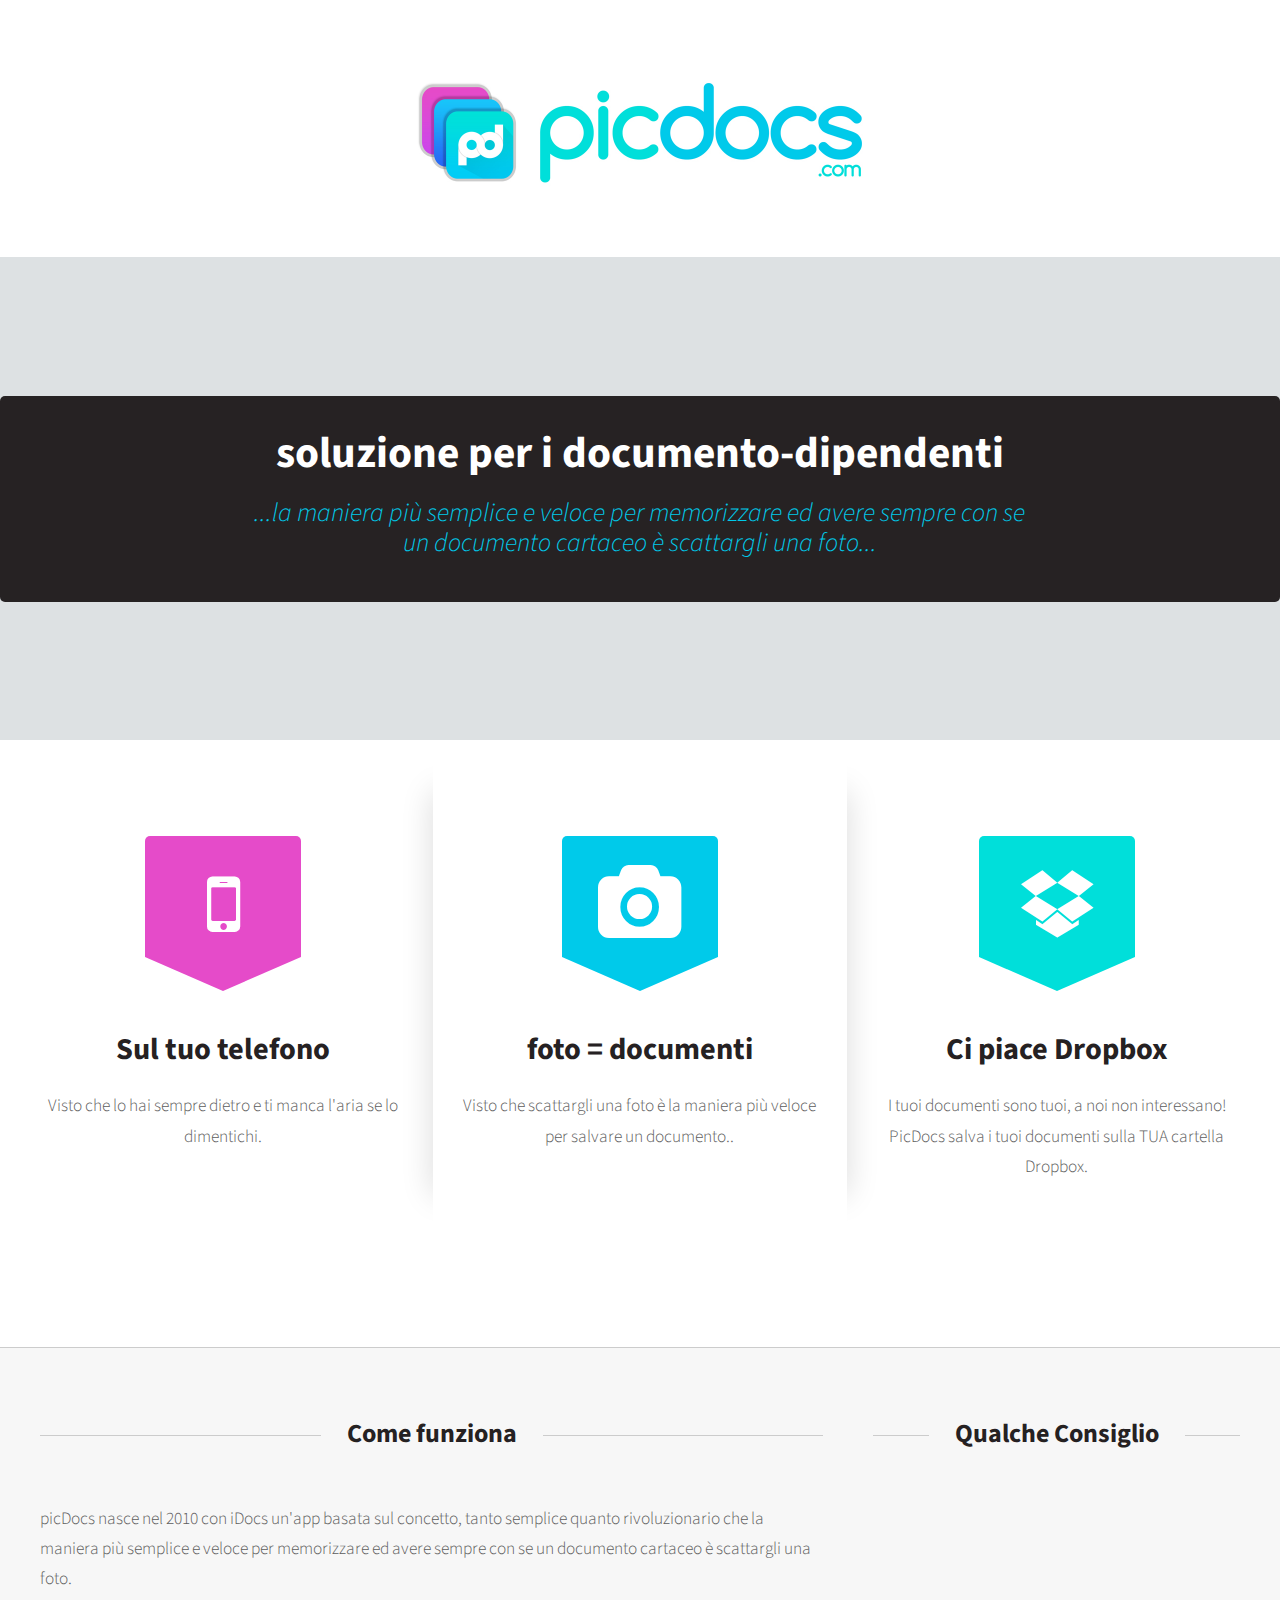
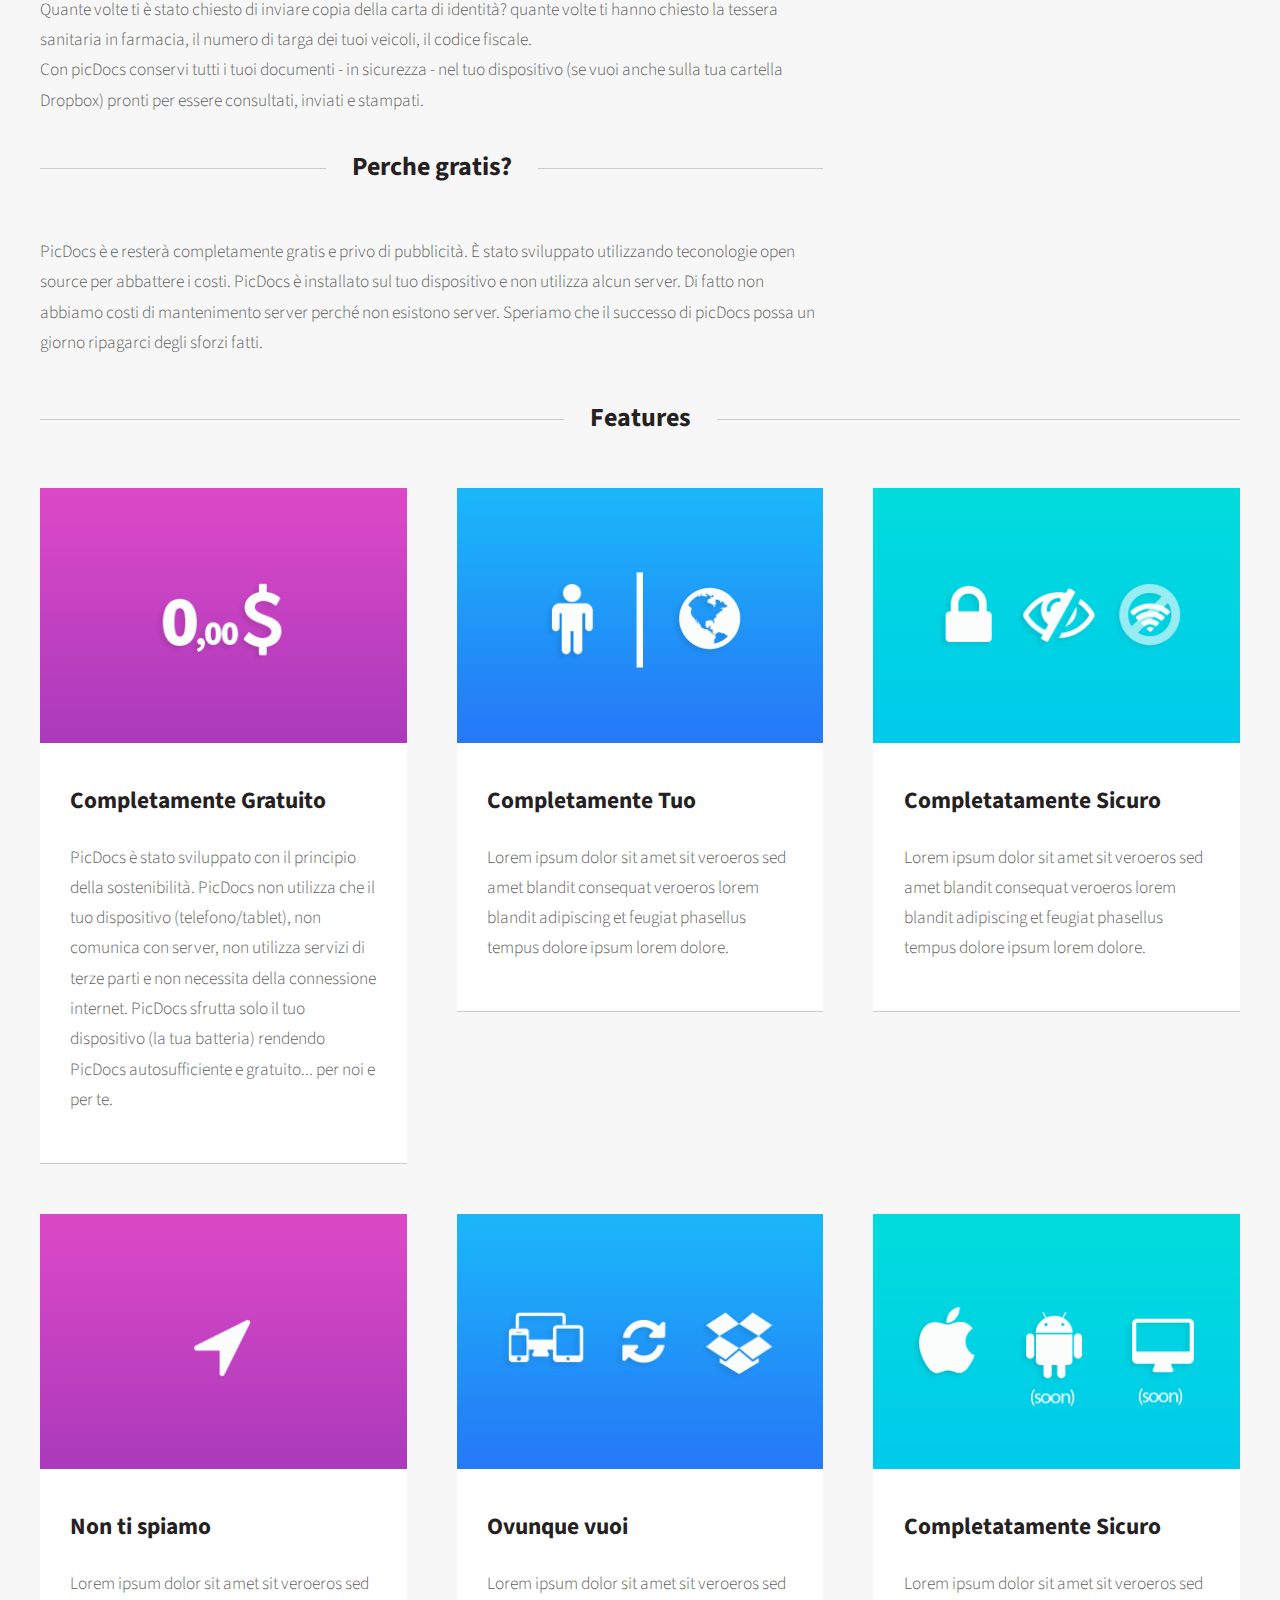
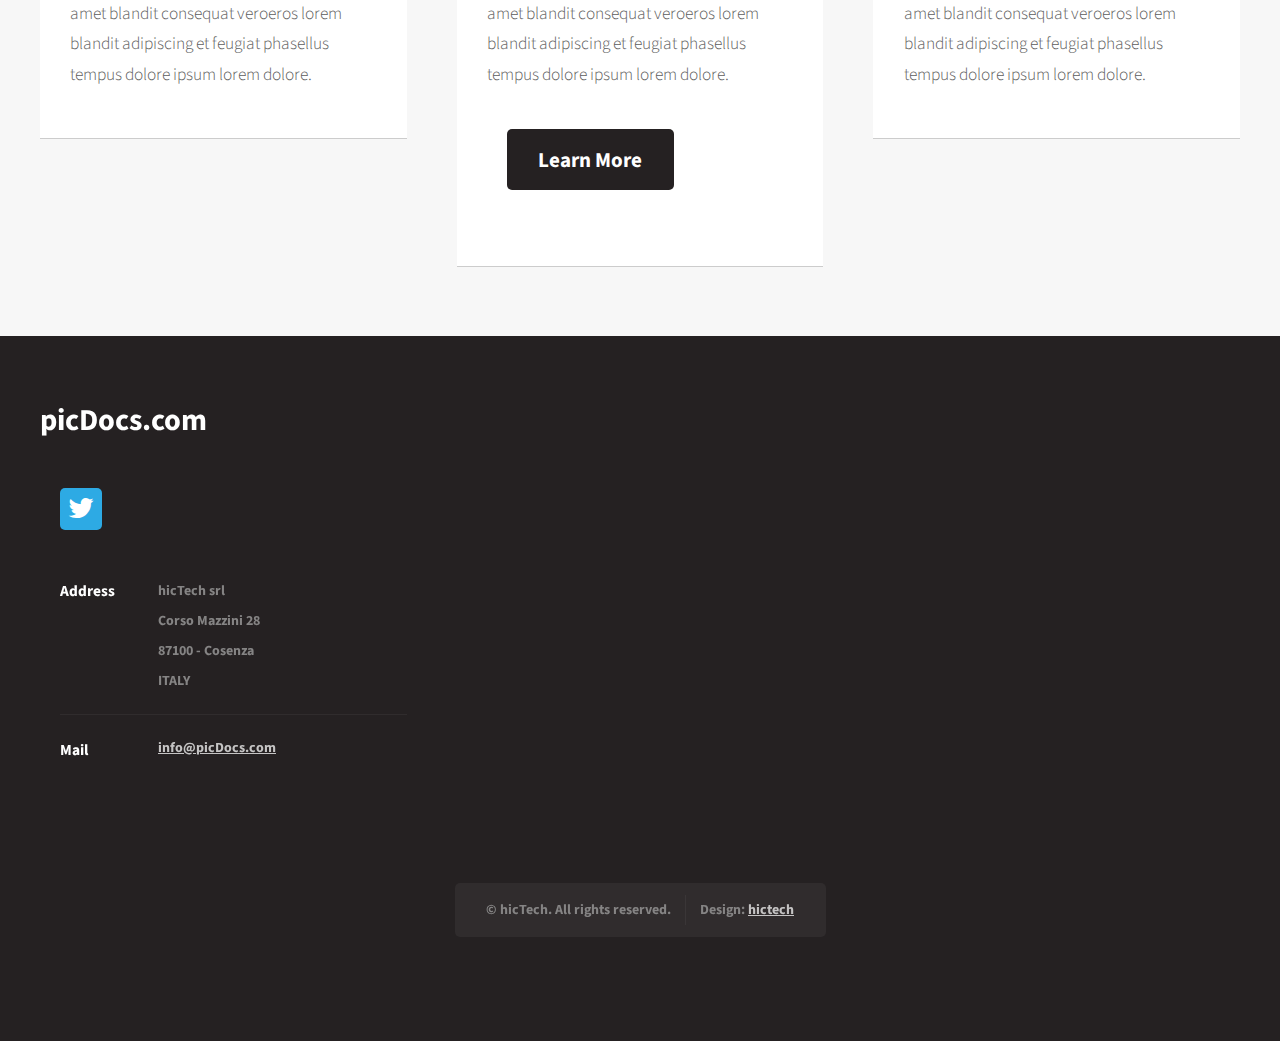
==== commit 45781eb3: "a commit" ====
--- a/index.html
+++ b/index.html
@@ -6,7 +6,7 @@
 -->
 <html>
 	<head>
-		<title>picDocs</title>
+		<title>picDocs.com</title>
 		<meta http-equiv="content-type" content="text/html; charset=utf-8" />
 		<meta name="description" content="" />
 		<meta name="keywords" content="" />
@@ -18,8 +18,6 @@
 		<script src="js/init.js"></script>
 
 
-
-
         <!-- HICTECH -->
 
         <script type="text/javascript" src="js/ht/hicGoogleDocsParser.js"></script>
@@ -31,10 +29,6 @@
 
         <script type="text/javascript" src="js/ht/spinner/spinners.min.js"></script>
         <link rel="stylesheet" href="css/hicTechStyle.css" />
-
-
-
-
 
 
         <!-- HICTECH -->
@@ -93,7 +87,7 @@
                 var key = $(this).attr("data-loc-key");
                 if(_.is(key)){
                     var localized_string = getLocalizedString(result,key);
-                    $(this).html(localized_string);
+                    $(this).html("").html(localized_string);
                 }
             })
 
@@ -104,7 +98,7 @@
 
             var language = window.navigator.userLanguage || window.navigator.language;
 
-            var lan = (language.indexOf("it") != -1)? "it" : "en";
+            var lan = "en"; //(language.indexOf("it") != -1)? "it" : "en";
 
 
             _.each(result["trs"],function(tr){
@@ -164,9 +158,10 @@
 					<!-- Banner -->
 						<section id="banner">
 							<header>
-								<h2 class="i18n" data-loc-key="slogan" >Docs-aholics solution</h2>
-								<p class="i18n" data-loc-key="sottoslogan">your personal documents everywhere on your devices</p>
+								<h2 class="i18n" data-loc-key="slogan" >soluzione per i documento-dipendenti</h2>
+								<p class="i18n" data-loc-key="sottoslogan" style="font-style: italic; width: 70%; margin: 0px auto" >...la maniera più semplice e veloce per memorizzare ed avere sempre con se un documento cartaceo è scattargli una foto...</p>
 							</header>
+
 						</section>
 
 					<!-- Intro -->
@@ -176,27 +171,27 @@
                                     <section class="first">
                                         <i class="icon featured alt2 fa-mobile"></i>
                                         <header>
-                                            <h2 class="i18n" data-loc-key="on_your_device_title" >On your devices</h2>
+                                            <h2 class="i18n" data-loc-key="on_your_device_title" >Sul tuo telefono</h2>
                                         </header>
-                                        <p class="i18n" data-loc-key="on_your_device_text" >Cause you always have it with you and you can't forget it for more than 10 minutes.</p>
+                                        <p class="i18n" data-loc-key="on_your_device_text" >Visto che lo hai sempre dietro e ti manca l'aria se lo dimentichi.</p>
                                     </section>
                                 </div>
 								<div class="4u">
 									<section class="middle">
 										<i class="icon featured fa-camera pinkBG"></i>
 										<header>
-											<h2 class="i18n" data-loc-key="pictures_title" >pictures = documents</h2>
+											<h2 class="i18n" data-loc-key="pictures_title" >foto = documenti</h2>
 										</header>
-										<p class="i18n" data-loc-key="pictures_text" >Cause taking a picture is the fastest way to save a document.</p>
+										<p class="i18n" data-loc-key="pictures_text" >Visto che scattargli una foto è la maniera più veloce per salvare un documento..</p>
 									</section>
 								</div>
 								<div class="4u">
 									<section class="last">
 										<i class="icon featured alt fa-dropbox"></i>
 										<header>
-											<h2 class="i18n" data-loc-key="we_love_dropbox_title" >We love Dropbox</h2>
+											<h2 class="i18n" data-loc-key="we_love_dropbox_title" >Ci piace Dropbox</h2>
 										</header>
-										<p class="i18n" data-loc-key="we_love_dropbox_text" >Your documents are yours, we don't want them! PicDocs Uses your Dropbox folder to share them on YOUR devices</p>
+										<p class="i18n" data-loc-key="we_love_dropbox_text" >I tuoi documenti sono tuoi, a noi non interessano! PicDocs salva i tuoi documenti sulla TUA cartella Dropbox.</p>
 									</section>
 								</div>
 
@@ -218,24 +213,47 @@
 			<div id="main-wrapper">
 				<div class="container">
 
-                    <div class="row">
-                        <div class="12u">
 
                             <!-- Portfolio -->
                             <section>
-                                <header class="major">
-                                    <h2>Come funziona</h2>
-                                </header>
+
 
                                 <div class="row">
-                                    <p>picDocs nasce nel 2010 con iDocs un'applicazione tanto semplice quanto geniale basata sul semplice concetto che la maniera più facile e veloce per salvare un documento cartaceo è scattargli una foto.
-                                        Partendo dall'esperienza di iDocs il nostro tema ha sviluppato picDocs.</p>
+                                    <div class="8u">
+                                        <section class="first">
+                                            <header class="major">
+                                                <h2 class="i18n" data-loc-key="how_it_works">Come funziona</h2>
+                                            </header>
+                                            <p class="i18n" data-loc-key="how_it_works_text">
+                                                picDocs nasce nel 2010 con iDocs un'app basata sul concetto, tanto semplice quanto rivoluzionario che la maniera più semplice e veloce per memorizzare ed avere sempre con se un documento cartaceo è scattargli una foto.<br>
+                                                Quante volte ti è stato chiesto di inviare copia della carta di identità? quante volte ti hanno chiesto la tessera sanitaria in farmacia, il numero di targa dei tuoi veicoli, il codice fiscale.<br>
+                                                Con picDocs conservi tutti i tuoi documenti - in sicurezza - nel tuo dispositivo (se vuoi anche sulla tua cartella Dropbox) pronti per essere consultati, inviati e stampati.<br>
+                                            </p>
+
+                                            <header class="major">
+                                                <h2 class="i18n" data-loc-key="why_free">Perche gratis?</h2>
+                                            </header>
+                                            <p class="i18n" data-loc-key="why_free_text">
+                                                PicDocs è e resterà completamente gratis e privo di pubblicità. È stato sviluppato utilizzando teconologie open source per abbattere i costi. PicDocs è installato sul tuo dispositivo e non utilizza alcun server. Di fatto non abbiamo costi di mantenimento server perché non esistono server. Speriamo che il successo di picDocs possa un giorno ripagarci degli sforzi fatti.
+                                            </p>
+                                        </section>
+                                    </div>
+                                    <div class="4u">
+                                        <section class="middle">
+                                            <header class="major">
+                                                <h2 class="i18n" data-loc-key="some_hints">Qualche Consiglio</h2>
+                                            </header>
+                                            <p class="i18n" data-loc-key="some_hints_text">
+
+                                            </p>
+                                        </section>
+                                    </div>
+
+
                                 </div>
 
                             </section>
 
-                        </div>
-                    </div>
 
 
 					<div class="row">
@@ -252,27 +270,31 @@
 											<section class="box">
 												<a href="#" class="image featured"><img src="images/gradient1.png" alt="" /></a>
 												<header>
-													<h3>Completamente Gratuito</h3>
+													<h3 class="i18n" data-loc-key="totally_free">Completamente Gratuito</h3>
 												</header>
-												<p>Lorem ipsum dolor sit amet sit veroeros sed amet blandit consequat veroeros lorem blandit  adipiscing et feugiat phasellus tempus dolore ipsum lorem dolore.</p>
+												<p class="i18n" data-loc-key="totally_free_text">
+                                                    PicDocs è stato sviluppato con il principio della sostenibilità. PicDocs non utilizza che il tuo dispositivo (telefono/tablet), non comunica con
+                                                    server, non utilizza servizi di terze parti e non necessita della connessione internet. PicDocs sfrutta solo il tuo dispositivo (la tua batteria)
+                                                    rendendo PicDocs autosufficiente e gratuito... per noi e per te.
+                                                </p>
 											</section>
 										</div>
 										<div class="4u">
 											<section class="box">
 												<a href="#" class="image featured"><img src="images/gradient2.png" alt="" /></a>
 												<header>
-													<h3>Completamente Tuo</h3>
+													<h3 class="i18n" data-loc-key="completely_yours">Completamente Tuo</h3>
 												</header>
-												<p>Lorem ipsum dolor sit amet sit veroeros sed amet blandit consequat veroeros lorem blandit  adipiscing et feugiat phasellus tempus dolore ipsum lorem dolore.</p>
+												<p class="i18n" data-loc-key="completely_yours_text">Lorem ipsum dolor sit amet sit veroeros sed amet blandit consequat veroeros lorem blandit  adipiscing et feugiat phasellus tempus dolore ipsum lorem dolore.</p>
 											</section>
 										</div>
 										<div class="4u">
 											<section class="box">
 												<a href="#" class="image featured"><img src="images/gradient3.png" alt="" /></a>
 												<header>
-													<h3>Completatamente Sicuro</h3>
+													<h3 class="i18n" data-loc-key="completely_safe">Completatamente Sicuro</h3>
 												</header>
-												<p>Lorem ipsum dolor sit amet sit veroeros sed amet blandit consequat veroeros lorem blandit  adipiscing et feugiat phasellus tempus dolore ipsum lorem dolore.</p>
+												<p class="i18n" data-loc-key="completely_safe_text">Lorem ipsum dolor sit amet sit veroeros sed amet blandit consequat veroeros lorem blandit  adipiscing et feugiat phasellus tempus dolore ipsum lorem dolore.</p>
 											</section>
 										</div>
 
@@ -283,18 +305,23 @@
                                             <section class="box">
                                                 <a href="#" class="image featured"><img src="images/gradient4.png" alt="" /></a>
                                                 <header>
-                                                    <h3>Non ti spiamo</h3>
+                                                    <h3 class="i18n" data-loc-key="where_are">Non ti spiamo</h3>
                                                 </header>
-                                                <p>Lorem ipsum dolor sit amet sit veroeros sed amet blandit consequat veroeros lorem blandit  adipiscing et feugiat phasellus tempus dolore ipsum lorem dolore.</p>
+                                                <p class="i18n" data-loc-key="where_are_text">Lorem ipsum dolor sit amet sit veroeros sed amet blandit consequat veroeros lorem blandit  adipiscing et feugiat phasellus tempus dolore ipsum lorem dolore.</p>
                                             </section>
                                         </div>
                                         <div class="4u">
                                             <section class="box">
                                                 <a href="#" class="image featured"><img src="images/gradient5.png" alt="" /></a>
                                                 <header>
-                                                    <h3>Ovunque vuoi</h3>
+                                                    <h3 class="i18n" data-loc-key="dropbox">Ovunque vuoi</h3>
                                                 </header>
-                                                <p>Lorem ipsum dolor sit amet sit veroeros sed amet blandit consequat veroeros lorem blandit  adipiscing et feugiat phasellus tempus dolore ipsum lorem dolore.</p>
+                                                <p class="i18n" data-loc-key="dropbox_text">Lorem ipsum dolor sit amet sit veroeros sed amet blandit consequat veroeros lorem blandit  adipiscing et feugiat phasellus tempus dolore ipsum lorem dolore.</p>
+                                                <footer>
+                                                    <ul class="actions">
+                                                        <li><a href="#" class="button alt big">Learn More</a></li>
+                                                    </ul>
+                                                </footer>
                                             </section>
                                         </div>
                                         <div class="4u">
--- a/css/hicTechStyle.css
+++ b/css/hicTechStyle.css
@@ -15,5 +15,12 @@
     background-size: 195px 48px;
 }
 
+ul{
+    font-size: 14px;
+    font-weight: bold;
+    line-height: 30px;
+    padding: 0px 0px 0px 20px;
+}
 
 
+
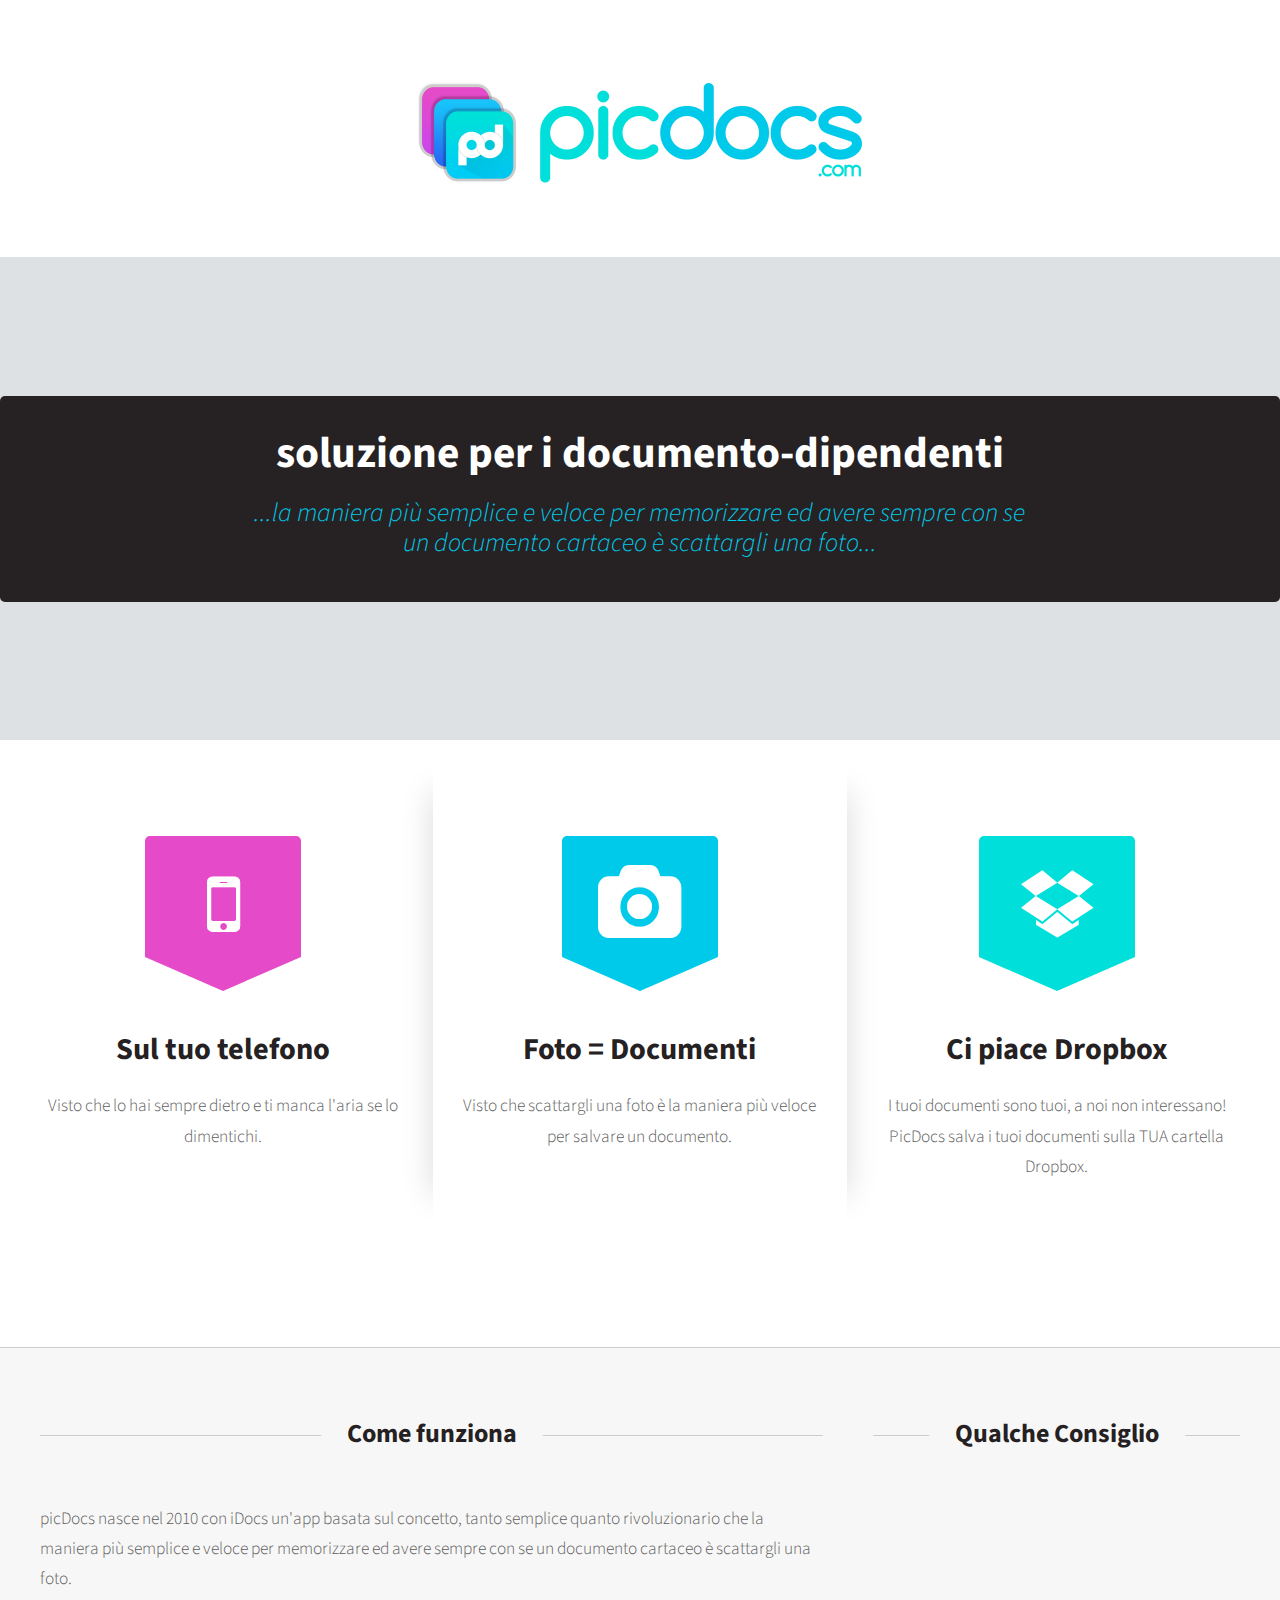
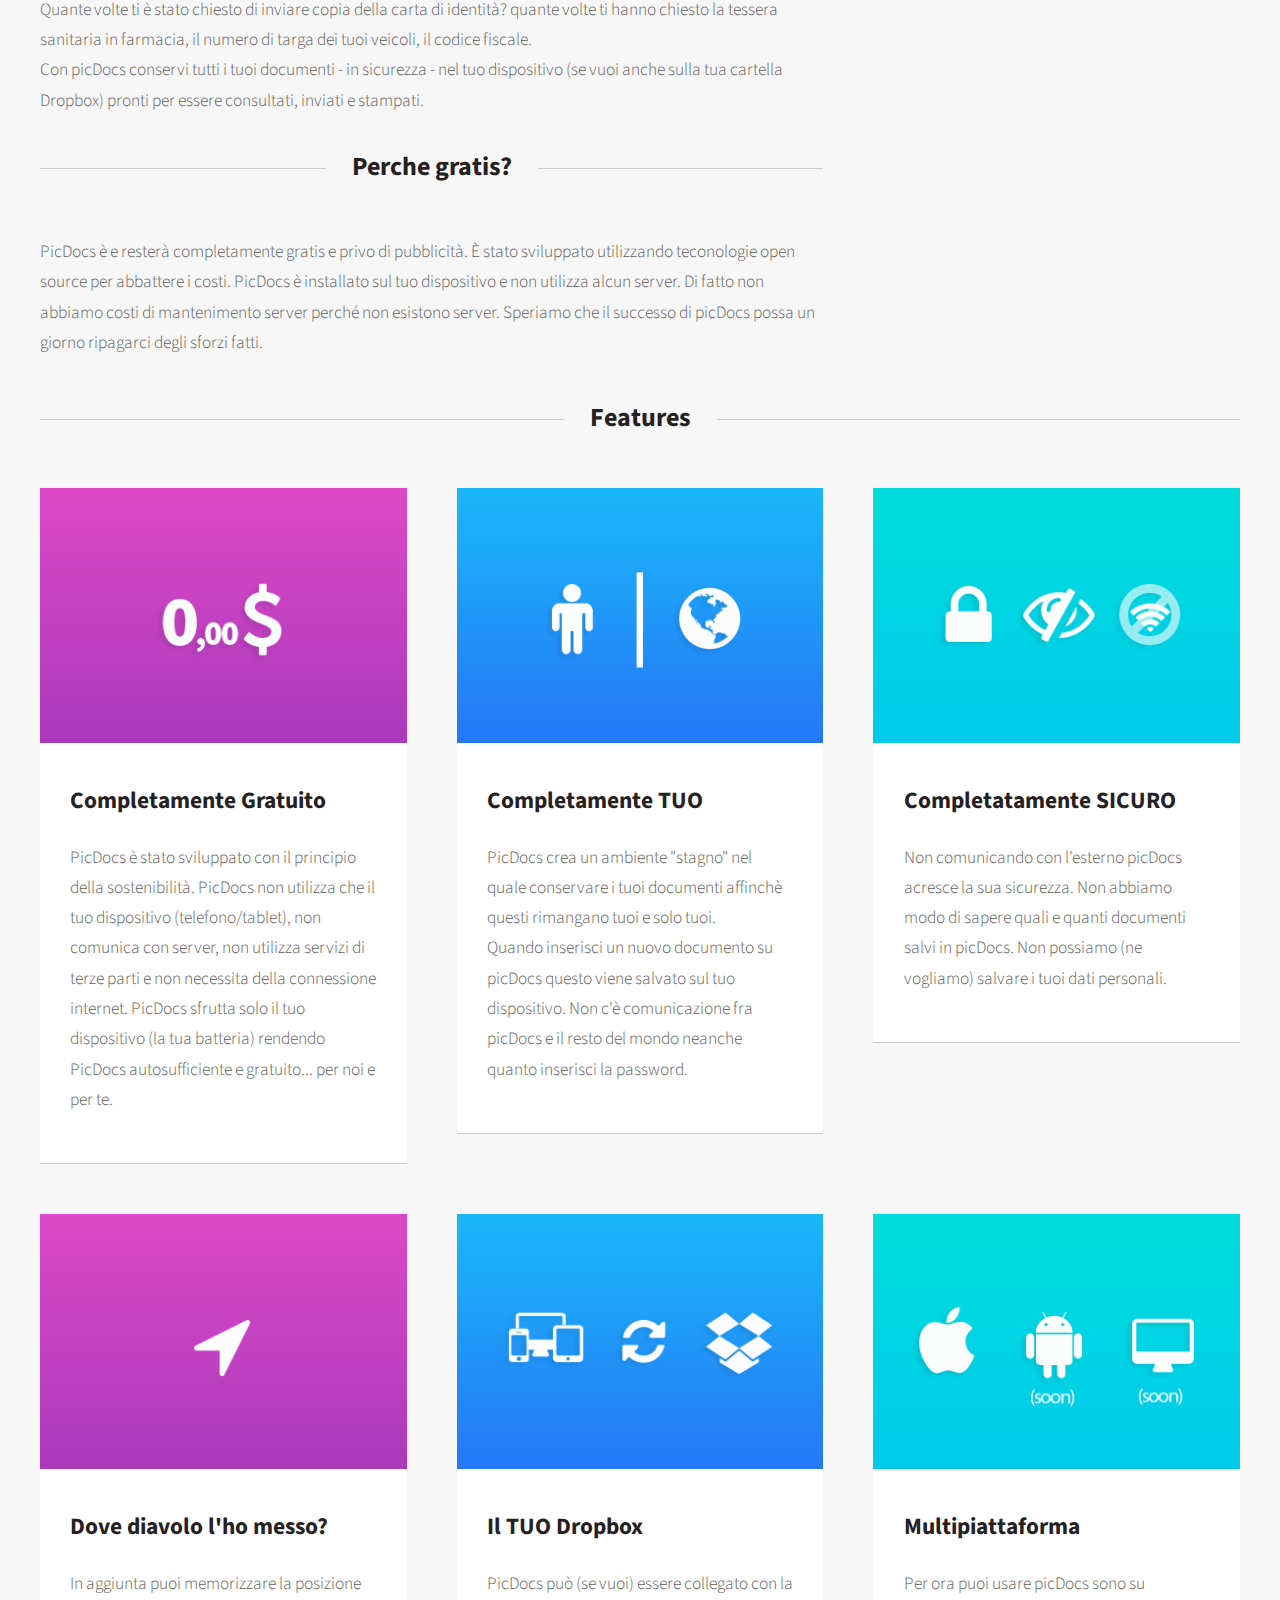
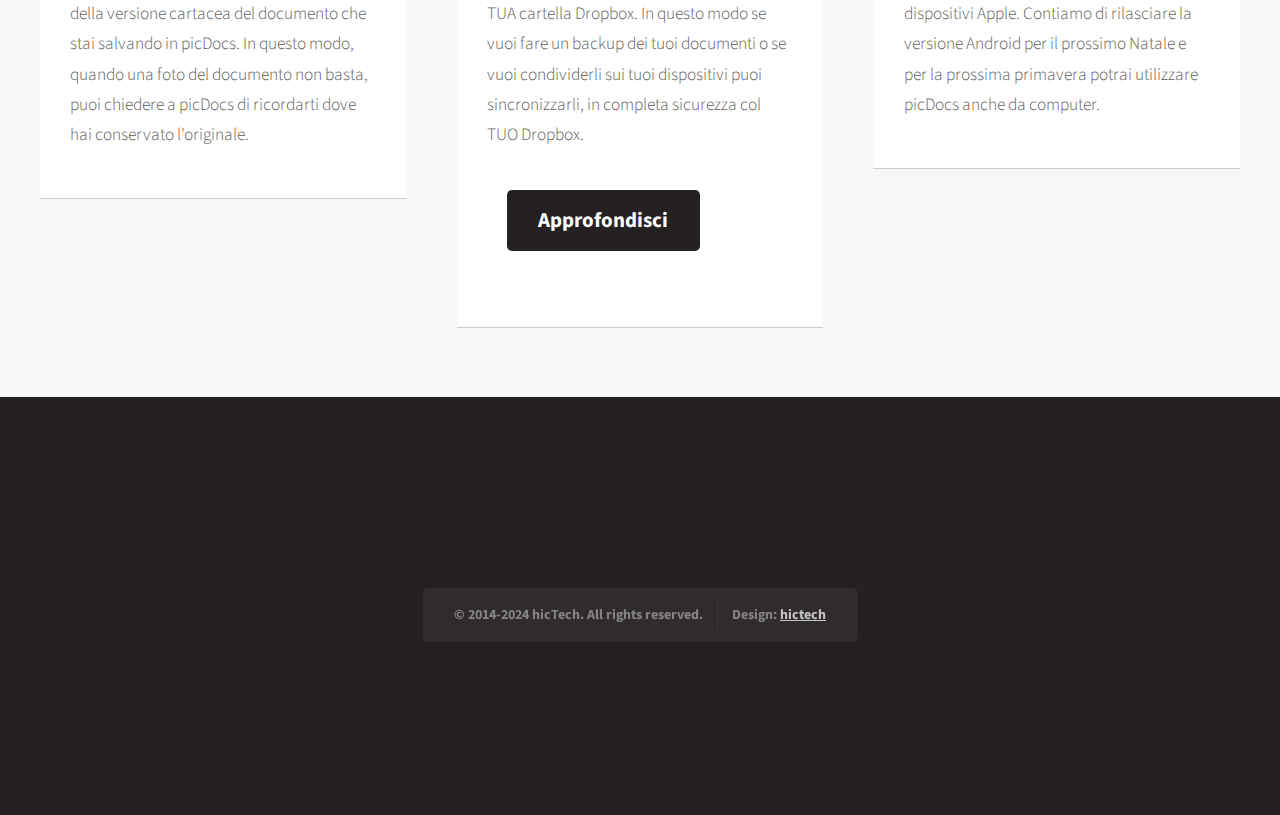
==== commit b84b6469: "a commit" ====
--- a/index.html
+++ b/index.html
@@ -29,6 +29,7 @@
 
         <script type="text/javascript" src="js/ht/spinner/spinners.min.js"></script>
         <link rel="stylesheet" href="css/hicTechStyle.css" />
+        <script type="text/javascript" src="js/ht/localization.js"></script>
 
 
         <!-- HICTECH -->
@@ -69,51 +70,7 @@
 
     </head>
 	<body class="homepage">
-    <script>
-        $(document).ready(function(){
-            hicGoogleDocsParser({
-                "url":"https://docs.google.com/spreadsheet/pub?key=1JZFHIdEAyb4MhEeuMJN0J8t4vjm_OtNgLN1_GQqDQ0Y&output=html",
-                "callback":"jsonready",
-                "loadingTarget":"#result_json",
-                "target" : "#result_json"
-            });
-        });
-
-        function jsonready(result,opts){
-
-
-
-            $("body").find(".i18n").each(function(){
-                var key = $(this).attr("data-loc-key");
-                if(_.is(key)){
-                    var localized_string = getLocalizedString(result,key);
-                    $(this).html("").html(localized_string);
-                }
-            })
-
-        }
-
-        function getLocalizedString(result,key){
-            var ret;
-
-            var language = window.navigator.userLanguage || window.navigator.language;
-
-            var lan = "en"; //(language.indexOf("it") != -1)? "it" : "en";
-
-
-            _.each(result["trs"],function(tr){
-                if ( tr["key"] == key){
-                    ret = tr[lan];
-                }
-            });
-
-            return ret;
-
-        }
-
-
-
-    </script>
+
 		<!-- Header -->
 			<div id="header-wrapper">
 				<div id="header">
@@ -180,9 +137,9 @@
 									<section class="middle">
 										<i class="icon featured fa-camera pinkBG"></i>
 										<header>
-											<h2 class="i18n" data-loc-key="pictures_title" >foto = documenti</h2>
+											<h2 class="i18n" data-loc-key="pictures_title" >Foto = Documenti</h2>
 										</header>
-										<p class="i18n" data-loc-key="pictures_text" >Visto che scattargli una foto è la maniera più veloce per salvare un documento..</p>
+										<p class="i18n" data-loc-key="pictures_text" >Visto che scattargli una foto è la maniera più veloce per salvare un documento.</p>
 									</section>
 								</div>
 								<div class="4u">
@@ -283,18 +240,25 @@
 											<section class="box">
 												<a href="#" class="image featured"><img src="images/gradient2.png" alt="" /></a>
 												<header>
-													<h3 class="i18n" data-loc-key="completely_yours">Completamente Tuo</h3>
+													<h3 class="i18n" data-loc-key="completely_yours">Completamente TUO</h3>
 												</header>
-												<p class="i18n" data-loc-key="completely_yours_text">Lorem ipsum dolor sit amet sit veroeros sed amet blandit consequat veroeros lorem blandit  adipiscing et feugiat phasellus tempus dolore ipsum lorem dolore.</p>
+												<p class="i18n" data-loc-key="completely_yours_text">
+                                                    PicDocs crea un ambiente "stagno" nel quale conservare i tuoi documenti affinchè questi rimangano tuoi e solo tuoi. <br>Quando
+                                                    inserisci un nuovo documento su picDocs questo viene salvato sul tuo dispositivo. Non c'è comunicazione fra picDocs e il resto del mondo
+                                                    neanche quanto inserisci la password.
+												</p>
 											</section>
 										</div>
 										<div class="4u">
 											<section class="box">
 												<a href="#" class="image featured"><img src="images/gradient3.png" alt="" /></a>
 												<header>
-													<h3 class="i18n" data-loc-key="completely_safe">Completatamente Sicuro</h3>
+													<h3 class="i18n" data-loc-key="completely_safe">Completatamente SICURO</h3>
 												</header>
-												<p class="i18n" data-loc-key="completely_safe_text">Lorem ipsum dolor sit amet sit veroeros sed amet blandit consequat veroeros lorem blandit  adipiscing et feugiat phasellus tempus dolore ipsum lorem dolore.</p>
+												<p class="i18n" data-loc-key="completely_safe_text">
+                                                    Non comunicando con l'esterno picDocs acresce la sua sicurezza. Non abbiamo modo di sapere quali e quanti documenti salvi in picDocs.
+                                                    Non possiamo (ne vogliamo) salvare i tuoi dati personali.
+                                                </p>
 											</section>
 										</div>
 
@@ -305,21 +269,27 @@
                                             <section class="box">
                                                 <a href="#" class="image featured"><img src="images/gradient4.png" alt="" /></a>
                                                 <header>
-                                                    <h3 class="i18n" data-loc-key="where_are">Non ti spiamo</h3>
+                                                    <h3 class="i18n" data-loc-key="where_are">Dove diavolo l'ho messo?</h3>
                                                 </header>
-                                                <p class="i18n" data-loc-key="where_are_text">Lorem ipsum dolor sit amet sit veroeros sed amet blandit consequat veroeros lorem blandit  adipiscing et feugiat phasellus tempus dolore ipsum lorem dolore.</p>
+                                                <p class="i18n" data-loc-key="where_are_text">
+                                                    In aggiunta puoi memorizzare la posizione della versione cartacea del documento che stai salvando in picDocs. In questo modo, quando una
+                                                    foto del documento non basta, puoi chiedere a picDocs di ricordarti dove hai conservato l'originale.
+                                                </p>
                                             </section>
                                         </div>
                                         <div class="4u">
                                             <section class="box">
                                                 <a href="#" class="image featured"><img src="images/gradient5.png" alt="" /></a>
                                                 <header>
-                                                    <h3 class="i18n" data-loc-key="dropbox">Ovunque vuoi</h3>
+                                                    <h3 class="i18n" data-loc-key="dropbox">Il TUO Dropbox</h3>
                                                 </header>
-                                                <p class="i18n" data-loc-key="dropbox_text">Lorem ipsum dolor sit amet sit veroeros sed amet blandit consequat veroeros lorem blandit  adipiscing et feugiat phasellus tempus dolore ipsum lorem dolore.</p>
+                                                <p class="i18n" data-loc-key="dropbox_text">
+                                                    PicDocs può (se vuoi) essere collegato con la TUA cartella Dropbox. In questo modo se vuoi fare un backup dei tuoi documenti o se vuoi
+                                                    condividerli sui tuoi dispositivi puoi sincronizzarli, in completa sicurezza col TUO Dropbox.
+                                                </p>
                                                 <footer>
-                                                    <ul class="actions">
-                                                        <li><a href="#" class="button alt big">Learn More</a></li>
+                                                    <ul class="actions i18n" data-loc-key="learnmore">
+                                                        <li><a href="#" class="button alt big">Approfondisci</a></li>
                                                     </ul>
                                                 </footer>
                                             </section>
@@ -328,9 +298,12 @@
                                             <section class="box">
                                                 <a href="#" class="image featured"><img src="images/gradient6.png" alt="" /></a>
                                                 <header>
-                                                    <h3>Completatamente Sicuro</h3>
+                                                    <h3 class="i18n" data-loc-key="multiplatform">Multipiattaforma</h3>
                                                 </header>
-                                                <p>Lorem ipsum dolor sit amet sit veroeros sed amet blandit consequat veroeros lorem blandit  adipiscing et feugiat phasellus tempus dolore ipsum lorem dolore.</p>
+                                                <p class="i18n" data-loc-key="multiplatform_text">
+                                                    Per ora puoi usare picDocs sono su dispositivi Apple. Contiamo di rilasciare la versione Android per il prossimo Natale e per la
+                                                    prossima primavera potrai utilizzare picDocs anche da computer.
+                                                </p>
                                             </section>
                                         </div>
                                     </div>
@@ -446,7 +419,7 @@
 							</section>
 						</div>
 					</div>
-                    -->
+
 					<div class="row">
 
 						<div class="4u">
@@ -455,10 +428,10 @@
 									<h2>picDocs.com</h2>
 								</header>
 								<ul class="social">
-									<!-- <li><a class="icon fa-facebook" href="#"><span class="label">Facebook</span></a></li> -->
+									<li><a class="icon fa-facebook" href="#"><span class="label">Facebook</span></a></li>
 									<li><a class="icon fa-twitter" href="https://twitter.com/picDocuments" target="_blank"><span class="label">Twitter</span></a></li>
-									<!-- <li><a class="icon fa-dribbble" href="#"><span class="label">Dribbble</span></a></li> -->
-									<!--<li><a class="icon fa-linkedin" href="" target="_blank"><span class="label">LinkedIn</span></a></li>-->
+									<li><a class="icon fa-dribbble" href="#"><span class="label">Dribbble</span></a></li>
+									<li><a class="icon fa-linkedin" href="" target="_blank"><span class="label">LinkedIn</span></a></li>
 								</ul>
 								<ul class="contact">
 									<li>
@@ -478,18 +451,25 @@
 							</section>
 						</div>
 					</div>
-					<div class="row">
-						<div class="12u">
-						
-							<!-- Copyright -->
-								<div id="copyright">
-									<ul class="links">
-										<li>&copy; hicTech. All rights reserved.</li><li>Design: <a href="http://hictech.com">hictech</a></li>
-									</ul>
-								</div>
-
-						</div>
-					</div>
+    -->
+                    <!-- Footer -->
+                    <div id="footer-wrapper">
+                        <section id="footer" class="container">
+
+                            <div class="row">
+                                <div class="12u">
+
+                                    <!-- Copyright -->
+                                    <div id="copyright">
+                                        <ul class="links">
+                                            <li>&copy; 2014-2024 hicTech. All rights reserved.</li><li>Design: <a href="http://hictech.com">hictech</a></li>
+                                        </ul>
+                                    </div>
+
+                                </div>
+                            </div>
+                        </section>
+                    </div>
 				</section>
 			</div>
 
